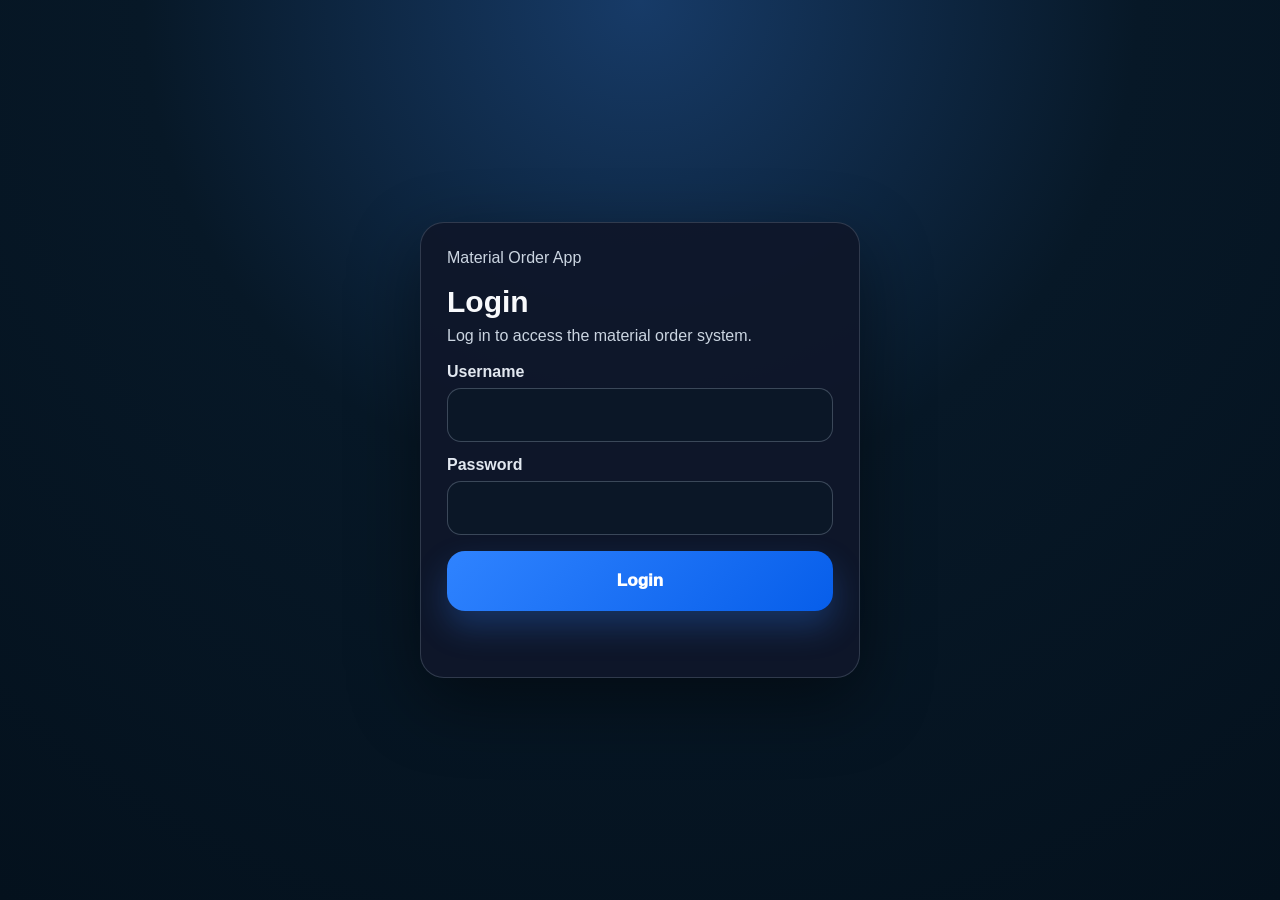
==== index.html @ 7c4a579a "Add files via upload" ====
<!DOCTYPE html>
<html lang="en">
<head>
  <meta charset="UTF-8" />
  <meta name="viewport" content="width=device-width, initial-scale=1.0" />
  <title>Material Orders</title>
  <link rel="stylesheet" href="style.css" />
</head>
<body class="auth-locked">
  <div class="app">
    <section id="jobsScreen" class="screen active">
      <header class="top-bar">
        <div>
          <p class="small-text">Material Ordering</p>
          <h1 id="mainPageTitle">Jobs</h1>
        </div>
        <span></span>
      </header>
      <div class="search-box"><span>⌕</span><input id="jobSearch" type="search" placeholder="Search jobs" /></div>
      <div id="jobList" class="job-list"></div>
    </section>


    <section id="jobActionScreen" class="screen">
      <header class="top-bar center"><button class="back-btn" onclick="showScreen('jobsScreen')" type="button">‹</button><h2>Select Action</h2><span></span></header>
      <div class="review-job-card"><div class="job-image">🏗️</div><div><h3 id="jobActionJobName">Selected Job</h3><span class="status-dot">● Active</span></div></div>
      <div class="action-choice-grid">
        <button id="dailyReportChoiceBtn" class="action-choice-card" type="button"><span>📝</span><strong>Daily Report</strong><small>Manpower, work performed, issues, photos</small></button>
        <button id="materialOrderChoiceBtn" class="action-choice-card" type="button"><span>📦</span><strong>Material Order</strong><small>Request materials and email PDF</small></button>
        <button id="rentalChoiceBtn" class="action-choice-card" type="button"><span>🚜</span><strong>Job Site Rentals</strong><small>Track conex, lull, lifts, and rental quantity</small></button>
        <button id="projectTrackerChoiceBtn" class="action-choice-card" type="button" style="display:none;"><span>📋</span><strong>Project Tracker</strong><small>Submittals, permits, ODPs, releases, notes</small></button>
      </div>
    </section>


    <section id="projectTrackerScreen" class="screen">
      <header class="top-bar center"><button class="back-btn" onclick="showScreen('jobActionScreen')" type="button">‹</button><h2>Project Tracker</h2><span></span></header>
      <div class="daily-auto-grid">
        <div class="daily-auto-box"><span>Job</span><strong id="projectTrackerJob">Selected Job</strong></div>
        <div class="daily-auto-box"><span>Access</span><strong>Operations Manager Only</strong></div>
      </div>
      <div class="daily-form-card">
        <h3>Project Tracker</h3>
        <p class="send-note">Choose what you want to track for this job.</p>
        <div class="project-tracker-grid">
          <button id="trackerPermitsBtn" class="project-tracker-card" type="button"><span>📄</span><strong>Permits</strong><small>Permit pulled, permit notes, status</small></button>
          <button id="trackerSubcontractorsBtn" class="project-tracker-card" type="button"><span>🤝</span><strong>Subcontractors</strong><small>Subs, contracts, scope notes</small></button>
          <button id="trackerSubmittalsBtn" class="project-tracker-card" type="button"><span>📑</span><strong>Submittals</strong><small>Required, sent, approved, rejected</small></button>
          <button id="trackerOdpsBtn" class="project-tracker-card" type="button"><span>🧾</span><strong>ODPs</strong><small>ODP paperwork and status</small></button>
          <button id="trackerEquipmentBtn" class="project-tracker-card" type="button"><span>🏭</span><strong>Equipment Release</strong><small>Louvers, equipment, long lead items</small></button>
          <button id="trackerNotesBtn" class="project-tracker-card" type="button"><span>📝</span><strong>Notes</strong><small>Lead times and project notes</small></button>
        </div>
      </div>
    </section>

    <section id="trackerPermitsScreen" class="screen">
      <header class="top-bar center"><button class="back-btn" onclick="showScreen('projectTrackerScreen')" type="button">‹</button><h2>Permits</h2><span></span></header>
      <div class="daily-auto-grid"><div class="daily-auto-box"><span>Job</span><strong class="tracker-job-name">Selected Job</strong></div></div>
      <div class="daily-form-card">
        <div class="tracker-section-header"><div><h3>Permits</h3><p class="send-note">Track permits for this job. This saves to the ProjectPermits tab in Excel.</p></div><button id="addProjectPermitBtn" class="primary-btn orange" type="button">+ Add Permit</button></div>
        <div id="projectPermitFormCard" class="daily-form-card project-tracker-form-card" style="display:none;">
        <input id="permitIdInput" type="hidden" />
        <h3>Add / Edit Permit</h3>
        <label class="tracker-checkbox-row"><input id="permitPulledInput" type="checkbox" /><span>Permit Pulled</span></label>
        <label class="form-label">Permit Number<input id="permitNumberInput" class="field-input" type="text" placeholder="Permit number" /></label>
        <label class="form-label">Permit Date<input id="permitDateInput" class="field-input" type="date" /></label>
        <label class="form-label">Permit Notes<textarea id="permitNotesInput" class="field-input tracker-textarea" rows="5" placeholder="Notes about permit status, inspections, AHJ, delays, etc."></textarea></label>
        <div class="tracker-form-actions"><button id="saveProjectPermitBtn" class="primary-btn orange" type="button">Save Permit</button><button id="cancelProjectPermitBtn" class="secondary-btn" type="button">Cancel</button></div>
      </div>
      <div id="projectPermitList" class="tracker-list empty">No permits added yet.</div>
        <p id="projectPermitMessage" class="send-note"></p>
      </div>
      
    </section>

    <section id="trackerSubcontractorsScreen" class="screen">
      <header class="top-bar center"><button class="back-btn" onclick="showScreen('projectTrackerScreen')" type="button">‹</button><h2>Subcontractors</h2><span></span></header>
      <div class="daily-auto-grid"><div class="daily-auto-box"><span>Job</span><strong class="tracker-job-name">Selected Job</strong></div></div>
      <div class="daily-form-card">
        <div class="tracker-section-header"><div><h3>Subcontractors</h3><p class="send-note">Track subcontractor contract status for this job. This saves to the ProjectSubcontractors tab in Excel.</p></div><button id="addProjectSubcontractorBtn" class="primary-btn orange" type="button">+ Add Subcontractor</button></div>
        <div id="projectSubcontractorFormCard" class="daily-form-card project-tracker-form-card" style="display:none;">
        <input id="subcontractorIdInput" type="hidden" />
        <h3>Add / Edit Subcontractor</h3>
        <label class="form-label">Subcontractor Name<input id="subcontractorNameInput" class="field-input" type="text" placeholder="Company / subcontractor name" /></label>
        <label class="form-label">Scope<input id="subcontractorScopeInput" class="field-input" type="text" placeholder="Insulation, TAB, Controls, Louvers, Crane, etc." /></label>
        <label class="form-label">Contract Amount<input id="subcontractorAmountInput" class="field-input" type="text" placeholder="$0.00" /></label>
        <label class="tracker-checkbox-row"><input id="contractSentInput" type="checkbox" /><span>Contract Sent</span></label>
        <label class="tracker-checkbox-row"><input id="contractReturnedInput" type="checkbox" /><span>Contract Returned</span></label>
        <label class="tracker-checkbox-row"><input id="contractExecutedInput" type="checkbox" /><span>Executed</span></label>
        <label class="form-label">Notes<textarea id="subcontractorNotesInput" class="field-input tracker-textarea" rows="5" placeholder="Notes about contract status, missing COI, scope gaps, hold ups, etc."></textarea></label>
        <div class="tracker-form-actions"><button id="saveProjectSubcontractorBtn" class="primary-btn orange" type="button">Save Subcontractor</button><button id="cancelProjectSubcontractorBtn" class="secondary-btn" type="button">Cancel</button></div>
      </div>
      <div id="projectSubcontractorList" class="tracker-list empty">No subcontractors added yet.</div>
        <p id="projectSubcontractorMessage" class="send-note"></p>
      </div>
      
    </section>

    <section id="trackerSubmittalsScreen" class="screen">
      <header class="top-bar center"><button class="back-btn" onclick="showScreen('projectTrackerScreen')" type="button">‹</button><h2>Submittals</h2><span></span></header>
      <div class="daily-auto-grid"><div class="daily-auto-box"><span>Job</span><strong class="tracker-job-name">Selected Job</strong></div></div>
      <div class="daily-form-card">
        <div class="tracker-section-header"><div><h3>Submittals</h3><p class="send-note">Track submittal status for this job. This saves to the ProjectSubmittals tab in Excel.</p></div><div style="display:flex;gap:10px;align-items:center;">
<select id="submittalFilter" class="field-input" style="width:220px;">
<option value="all">All</option>
<option value="requested">Requested From Vendor</option>
<option value="received">Received From Vendor</option>
<option value="submitted">Submitted</option>
<option value="approved">Approved</option>
<option value="rejected">Rejected</option>
<option value="resubmitted">Resubmitted</option>
</select>
<button id="addProjectSubmittalBtn" class="primary-btn orange" type="button">+ Add Submittal</button></div>
        <div id="projectSubmittalFormCard" class="daily-form-card project-tracker-form-card" style="display:none;">
        <input id="submittalIdInput" type="hidden" />
        <h3>Add / Edit Submittal</h3>
        <label class="form-label">Submittal Name<input id="submittalNameInput" class="field-input" type="text" placeholder="AHU, VAVs, insulation, louvers, etc." /></label>
        <label class="form-label">Spec Section<input id="submittalSpecSectionInput" class="field-input" type="text" placeholder="23 05 00, 23 07 00, etc." /></label>
        <label class="form-label">Vendor<input id="submittalVendorInput" class="field-input" type="text" placeholder="Trane, Stan Weaver, ALC, insulation sub, etc." /></label>

        <div class="tracker-status-grid">
          <label class="tracker-checkbox-row"><input id="submittalRequestedFromVendorInput" type="checkbox" /><span>Requested From Vendor</span></label>
          <label class="form-label compact">Requested Date<input id="submittalRequestedDateInput" class="field-input" type="date" /></label>

          <label class="tracker-checkbox-row"><input id="submittalReceivedFromVendorInput" type="checkbox" /><span>Received From Vendor</span></label>
          <label class="form-label compact">Received Date<input id="submittalReceivedDateInput" class="field-input" type="date" /></label>

          <label class="tracker-checkbox-row"><input id="submittalSubmittedInput" type="checkbox" /><span>Submitted To Engineer</span></label>
          <label class="form-label compact">Submitted Date<input id="submittalSubmittedDateInput" class="field-input" type="date" /></label>

          <label class="tracker-checkbox-row"><input id="submittalApprovedInput" type="checkbox" /><span>Approved</span></label>
          <label class="form-label compact">Approved Date<input id="submittalApprovedDateInput" class="field-input" type="date" /></label>

          <label class="tracker-checkbox-row"><input id="submittalRejectedInput" type="checkbox" /><span>Rejected</span></label>
          <label class="form-label compact">Rejected Date<input id="submittalRejectedDateInput" class="field-input" type="date" /></label>

          <label class="tracker-checkbox-row"><input id="submittalResubmittedInput" type="checkbox" /><span>Resubmitted</span></label>
          <label class="form-label compact">Resubmitted Date<input id="submittalResubmittedDateInput" class="field-input" type="date" /></label>
        </div>

        <label class="form-label">Notes<textarea id="submittalNotesInput" class="field-input tracker-textarea" rows="5" placeholder="Vendor follow-up, review comments, resubmittal notes, missing info, approvals, etc."></textarea></label>
        <div class="tracker-form-actions"><button id="saveProjectSubmittalBtn" class="primary-btn orange" type="button">Save Submittal</button><button id="cancelProjectSubmittalBtn" class="secondary-btn" type="button">Cancel</button></div>
      </div>
      <div id="projectSubmittalList" class="tracker-list empty">No submittals added yet.</div>
        <p id="projectSubmittalMessage" class="send-note"></p>
      </div>
      
    </section>

    <section id="trackerOdpsScreen" class="screen">
      <header class="top-bar center"><button class="back-btn" onclick="showScreen('projectTrackerScreen')" type="button">‹</button><h2>ODPs</h2><span></span></header>
      <div class="daily-auto-grid"><div class="daily-auto-box"><span>Job</span><strong class="tracker-job-name">Selected Job</strong></div></div>
      <div class="daily-form-card">
        <div class="tracker-section-header"><div><h3>ODPs</h3><p class="send-note">Track ODP requests, vendor returns, approval, and value before tax.</p></div><button id="addProjectOdpBtn" class="primary-btn orange" type="button">+ Add ODP</button></div>
        <div id="projectOdpFormCard" class="daily-form-card project-tracker-form-card" style="display:none;">
        <input id="odpIdInput" type="hidden" />
        <h3>Add / Edit ODP</h3>
        <label class="form-label">ODP Name<input id="odpNameInput" class="field-input" type="text" placeholder="ODP #1, equipment change, added scope, etc." /></label>
        <label class="form-label">Vendor<input id="odpVendorInput" class="field-input" type="text" placeholder="Vendor or subcontractor name" /></label>
        <label class="form-label">ODP Value Before Tax<input id="odpValueBeforeTaxInput" class="field-input" type="number" step="0.01" placeholder="0.00" /></label>

        <div class="tracker-status-grid">
          <label class="tracker-checkbox-row"><input id="odpSentToVendorInput" type="checkbox" /><span>Sent To Vendor</span></label>
          <label class="form-label compact">Sent Date<input id="odpSentDateInput" class="field-input" type="date" /></label>

          <label class="tracker-checkbox-row"><input id="odpReceivedFromVendorInput" type="checkbox" /><span>Received From Vendor</span></label>
          <label class="form-label compact">Received Date<input id="odpReceivedDateInput" class="field-input" type="date" /></label>

          <label class="tracker-checkbox-row"><input id="odpApprovedInput" type="checkbox" /><span>Approved</span></label>
          <label class="form-label compact">Approved Date<input id="odpApprovedDateInput" class="field-input" type="date" /></label>
        </div>

        <label class="form-label">Notes<textarea id="odpNotesInput" class="field-input tracker-textarea" rows="5" placeholder="ODP notes, pricing info, approval comments, etc."></textarea></label>
        <div class="tracker-form-actions"><button id="saveProjectOdpBtn" class="primary-btn orange" type="button">Save ODP</button><button id="cancelProjectOdpBtn" class="secondary-btn" type="button">Cancel</button></div>
      </div>
      <div id="projectOdpList" class="tracker-list empty">No ODPs added yet.</div>
        <p id="projectOdpMessage" class="send-note"></p>
      </div>
      
    </section>

    <section id="trackerEquipmentScreen" class="screen">
      <header class="top-bar center"><button class="back-btn" onclick="showScreen('projectTrackerScreen')" type="button">‹</button><h2>Equipment Release</h2><span></span></header>
      <div class="daily-auto-grid"><div class="daily-auto-box"><span>Job</span><strong class="tracker-job-name">Selected Job</strong></div></div>
      <div class="daily-form-card">
        <div class="tracker-section-header"><div><h3>Equipment Release</h3><p class="send-note">Track louvers, equipment, controls, TAB, insulation, and other released items.</p></div><div style="display:flex;gap:10px;align-items:center;">
<select id="equipmentFilter" class="field-input" style="width:180px;">
<option value="all">All</option>
<option value="released">Released</option>
<option value="notreleased">Not Released</option>
</select>
<button id="addProjectEquipmentBtn" class="primary-btn orange" type="button">+ Add Release Item</button></div>
        <div id="projectEquipmentFormCard" class="daily-form-card project-tracker-form-card" style="display:none;">
        <input id="equipmentIdInput" type="hidden" />
        <h3>Add / Edit Release Item</h3>
        <label class="form-label">Item / Equipment Name<input id="equipmentNameInput" class="field-input" type="text" placeholder="Louvers, AHU, RTU, VAVs, controls, TAB, insulation, etc." /></label>
        <label class="form-label">Vendor<input id="equipmentVendorInput" class="field-input" type="text" placeholder="Vendor or subcontractor name" /></label>

        <div class="tracker-status-grid">
          <label class="tracker-checkbox-row"><input id="equipmentReleasedInput" type="checkbox" /><span>Released</span></label>
          <label class="form-label compact">Released Date<input id="equipmentReleasedDateInput" class="field-input" type="date" /></label>

          <label class="form-label compact">Lead Time<input id="equipmentLeadTimeInput" class="field-input" type="text" placeholder="8 weeks, 10-12 weeks, etc." /></label>
          <label class="form-label compact">Expected Delivery Date<input id="equipmentExpectedDeliveryDateInput" class="field-input" type="date" /></label>
        </div>

        <label class="form-label">Notes<textarea id="equipmentNotesInput" class="field-input tracker-textarea" rows="5" placeholder="Release notes, shipping notes, vendor updates, long lead concerns, etc."></textarea></label>
        <div class="tracker-form-actions"><button id="saveProjectEquipmentBtn" class="primary-btn orange" type="button">Save Release Item</button><button id="cancelProjectEquipmentBtn" class="secondary-btn" type="button">Cancel</button></div>
      </div>
      <div id="projectEquipmentList" class="tracker-list empty">No release items added yet.</div>
        <p id="projectEquipmentMessage" class="send-note"></p>
      </div>
      
    </section>

    <section id="trackerNotesScreen" class="screen">
      <header class="top-bar center"><button class="back-btn" onclick="showScreen('projectTrackerScreen')" type="button">‹</button><h2>Notes</h2><span></span></header>
      <div class="daily-auto-grid"><div class="daily-auto-box"><span>Job</span><strong class="tracker-job-name">Selected Job</strong></div></div>
      <div class="daily-form-card">
        <div class="tracker-section-header"><div><h3>Project Notes</h3><p class="send-note">Track lead times, general notes, problems, reminders, and PM updates.</p></div><button id="addProjectNoteBtn" class="primary-btn orange" type="button">+ Add Note</button></div>
        <div id="projectNoteFormCard" class="daily-form-card project-tracker-form-card" style="display:none;">
        <input id="noteIdInput" type="hidden" />
        <h3>Add / Edit Note</h3>
        <label class="form-label">Note Type
          <select id="noteTypeInput" class="field-input">
            <option value="General">General</option>
            <option value="Lead Time">Lead Time</option>
            <option value="Reminder">Reminder</option>
            <option value="Problem / Issue">Problem / Issue</option>
            <option value="Owner / GC">Owner / GC</option>
            <option value="Vendor">Vendor</option>
            <option value="Closeout">Closeout</option>
          </select>
        </label>
        <label class="form-label">Title<input id="noteTitleInput" class="field-input" type="text" placeholder="Short note title" /></label>
        <label class="form-label">Follow Up Date<input id="noteFollowUpDateInput" class="field-input" type="date" /></label>
        <label class="form-label">Note<textarea id="noteTextInput" class="field-input tracker-textarea" rows="6" placeholder="Type project note, lead time, reminder, issue, or update here..."></textarea></label>
        <div class="tracker-form-actions"><button id="saveProjectNoteBtn" class="primary-btn orange" type="button">Save Note</button><button id="cancelProjectNoteBtn" class="secondary-btn" type="button">Cancel</button></div>
      </div>
      <div id="projectNoteList" class="tracker-list empty">No notes added yet.</div>
        <p id="projectNoteMessage" class="send-note"></p>
      </div>
      
    </section>

    <section id="rentalScreen" class="screen">
      <header class="top-bar center"><button class="back-btn" onclick="showScreen('jobActionScreen')" type="button">‹</button><h2>Job Site Rental</h2><span></span></header>
      <div class="daily-auto-grid">
        <div class="daily-auto-box"><span>Job</span><strong id="rentalJob">Selected Job</strong></div>
        <div class="daily-auto-box"><span>Requested By</span><strong id="rentalRequestedBy">Logged-in user</strong></div>
      </div>

      <div class="daily-form-card">
        <label class="daily-label">Rental Item
          <div id="rentalItemGrid" class="material-list rental-item-grid"></div>
          <input id="rentalItemInput" class="daily-input" type="text" placeholder="Custom rental item" style="display:none;" />
        </label>
<div class="cart-preview-card rental-preview-card">
          <div class="cart-preview-head">
            <div>
              <p class="small-text">Rentals</p>
              <h3>Selected Rentals</h3>
            </div>
            <span id="rentalCount">0 rentals</span>
          </div>
          <div id="rentalPreview" class="cart-preview-empty">Nothing added yet.</div>
        </div>

        <label class="daily-label">Vendor
          <input id="rentalVendorInput" class="daily-input" type="text" placeholder="Example: Sunbelt, United Rentals, Herc" />
        </label>

        <label class="daily-label">Notes
          <textarea id="rentalNotesInput" class="daily-textarea" placeholder="Example: 10k lull needed for rooftop units"></textarea>
        </label>

        <button id="submitRentalBtn" class="submit-btn orange-submit-btn" type="button">Submit Rentals</button>
      </div>
    </section>


    <section id="manpowerScreen" class="screen">
      <header class="top-bar center"><button class="back-btn" onclick="showScreen('jobActionScreen')" type="button">‹</button><h2>Manpower Board</h2><span></span></header>

      <div class="manpower-summary-grid">
        <div class="manpower-summary-card manpower-view-card">
          <span>View</span>
          <strong id="manpowerSelectedJob">All Jobs</strong>
        </div>
        <div class="manpower-summary-card manpower-count-card">
          <div><span>Total Employees</span><strong>Total Employees</strong></div>
          <b id="manpowerTotalEmployees" class="manpower-summary-badge">0</b>
        </div>
        <div class="manpower-summary-card manpower-count-card">
          <div><span>Unassigned</span><strong>Unassigned</strong></div>
          <b id="manpowerUnassignedCount" class="manpower-summary-badge">0</b>
        </div>
        <div class="manpower-summary-card manpower-count-card">
          <div><span>Active Jobs</span><strong>Active Jobs</strong></div>
          <b id="manpowerActiveJobCount" class="manpower-summary-badge">0</b>
        </div>
      </div>

      <div id="manpowerAdminTools" class="daily-form-card" style="display:none;">
        <h3>Add Employee</h3>
        <label class="daily-label">Employee Name
          <input id="manpowerEmployeeName" class="daily-input" type="text" placeholder="Example: Mike" />
        </label>
        <label class="daily-label">Position / Trade
          <input id="manpowerEmployeePosition" class="daily-input" type="text" placeholder="Example: Foreman, Mechanic, Helper" />
        </label>
        <button id="addManpowerEmployeeBtn" class="submit-btn" type="button">Add Employee</button>
        <p class="send-note">Only Admin or Manpower Manager roles can add or move employees.</p>
      </div>

      <div class="manpower-board-toolbar">
        <button id="refreshManpowerBtn" class="submit-btn" type="button">Refresh Manpower</button>
      </div>

      <div id="manpowerBoard" class="manpower-board"></div>
    </section>

    <section id="dailyReportScreen" class="screen">
      <header class="top-bar center"><button class="back-btn" onclick="showScreen('jobActionScreen')" type="button">‹</button><h2>Daily Report</h2><span></span></header>
      <div class="daily-auto-grid">
        <div class="daily-auto-box"><span>Job</span><strong id="dailyReportJob">Selected Job</strong></div>
        <div class="daily-auto-box"><span>Date / Time</span><strong id="dailyReportDateTime">Auto</strong></div>
        <div class="daily-auto-box"><span>Submitted By</span><strong id="dailyReportSubmittedBy">Login User</strong></div>
      </div>
      <label class="notes-box">Manpower Count<input id="dailyManpower" class="daily-input" type="text" placeholder="Example: 4 men / 8 hours" /></label>
      <label class="notes-box">Work Performed Today<textarea id="dailyWorkPerformed" rows="5" placeholder="Type what was completed today..."></textarea></label>

      <div class="notes-box daily-question-box">
        <div class="daily-question-head">Delays / Issues?</div>
        <div class="daily-toggle-row" data-daily-toggle="delays">
          <button id="dailyDelaysNo" class="daily-toggle-btn active" type="button" data-value="No">No</button>
          <button id="dailyDelaysYes" class="daily-toggle-btn" type="button" data-value="Yes">Yes</button>
        </div>
        <div id="dailyDelaysWrap" class="daily-conditional-box">
          <textarea id="dailyDelays" rows="4" placeholder="Explain the delay or issue..."></textarea>
        </div>
      </div>

      <div class="notes-box daily-question-box">
        <div class="daily-question-head">Safety Issues?</div>
        <div class="daily-toggle-row" data-daily-toggle="safety">
          <button id="dailySafetyNo" class="daily-toggle-btn active" type="button" data-value="No">No</button>
          <button id="dailySafetyYes" class="daily-toggle-btn" type="button" data-value="Yes">Yes</button>
        </div>
        <div id="dailySafetyWrap" class="daily-conditional-box">
          <textarea id="dailySafety" rows="4" placeholder="Explain the safety issue..."></textarea>
        </div>
      </div>

      <label class="notes-box">Photos for PDF — Max 6<input id="dailyReportPhotos" class="daily-input" type="file" accept="image/*" multiple /><small class="photo-help">On phone, this should let you choose Camera or Photo Library/Gallery.</small></label>
      <div id="dailyPhotoList" class="photo-note">No photos selected.</div>
      <button id="submitDailyReportBtn" class="primary-btn send" type="button">Submit Daily Report <span>✈</span></button>
      <p class="send-note">This creates an emailed Daily Report PDF. Photos are included in the PDF only.</p>
    </section>

    <section id="orderScreen" class="screen">
      <header class="top-bar center"><button class="back-btn" onclick="showScreen('jobsScreen')" type="button">‹</button><h2>New Order</h2><span></span></header>
      <div class="step"><div class="step-number">1</div><div class="step-body"><p>Select Job</p><select id="selectedJob"></select></div></div>
      <div class="step"><div class="step-number">2</div><div class="step-body"><p>Select Material</p><div id="categoryTabs" class="chips"></div><div class="search-box material-search-box"><span>⌕</span><input id="materialSearch" type="search" placeholder="Search material" /></div></div></div>
      <div id="materialList" class="material-list"></div>
      <button id="floatingCartToggleBtn" class="floating-cart-toggle hidden" type="button">Go To Cart ↓</button>
      <div id="materialCartCard" class="cart-preview-card">
        <div class="cart-preview-head"><span>Cart</span><strong id="cartCount">0 items</strong></div>
        <div id="cartPreview" class="cart-preview-empty">Nothing added yet.</div>
      </div>
      <div id="requestedByAuto" class="auto-requester">Requested by your login</div>
      <label class="notes-box">Additional Notes<textarea id="notes" rows="5" placeholder="If material is not listed in the app, type it here. Include size, quantity, delivery location, needed date, or any special instructions."></textarea></label>
      <button id="reviewOrderBtn" class="primary-btn" type="button">Review Order <span>→</span></button>
    </section>

    <section id="reviewScreen" class="screen">
      <header class="top-bar center"><button class="back-btn" onclick="showScreen('orderScreen')" type="button">‹</button><h2>Review Order</h2><span></span></header>
      <div class="review-job-card"><div class="job-image">🏗️</div><div><h3 id="reviewJobName">Job Name</h3><span class="status-dot">● Active</span></div></div>
      <div class="priority-review-card"><label class="review-priority-label">Add Priority<select id="reviewPrioritySelect" class="review-priority-select"><option value="Normal">Normal</option><option value="Rush">Rush</option><option value="Emergency">Emergency</option></select></label></div>
      <div class="review-card"><h3 id="reviewCategory">Items Requested</h3><div id="reviewItems"></div></div>
      <div class="review-card"><h3>Additional Notes</h3><p id="reviewNotes">None</p></div>
      <div class="total-card"><span>Total Items</span><strong id="reviewTotal">0</strong></div>
      <button id="submitEmailBtn" class="primary-btn send" type="button">Submit Order <span>✈</span></button>
      <p class="send-note">This sends a branded PDF material form to the job contact.</p>
    </section>

    <nav class="bottom-nav">
      <button onclick="showScreen('jobsScreen')" class="nav-btn active" data-screen="jobsScreen" type="button"><span>▣</span>Jobs</button>
      <a href="order-board.html" class="nav-btn"><span>▤</span>Orders</a>
      <a href="rental-board.html" class="nav-btn"><span>🚜</span>Rentals</a>
      <button id="bottomManpowerBtn" onclick="openManpowerFromBottom()" class="nav-btn" type="button"><span>👷</span>Manpower</button>
      <a href="operations.html" class="nav-btn"><span>🛠️</span>Operations</a>
      <a href="admin.html" class="nav-btn"><span>⚙</span>Admin</a>
    </nav>
  </div>
  <script src="app.js"></script>
</body>
</html>
---- style.css ----
:root{--bg:#030812;--bg2:#07111f;--card:rgba(255,255,255,.065);--card2:rgba(255,255,255,.095);--line:rgba(255,255,255,.13);--text:#f8fbff;--muted:#a9b2c4;--blue:#2f83ff;--blue2:#075eea;--green:#35e778;--orange:#ff9f24;--red:#ef4444}*{box-sizing:border-box}html{background:var(--bg)}body{margin:0;font-family:-apple-system,BlinkMacSystemFont,"Segoe UI",Arial,sans-serif;background:radial-gradient(circle at 85% 0%,rgba(54,130,255,.16),transparent 28%),radial-gradient(circle at 8% 14%,rgba(12,102,255,.18),transparent 30%),linear-gradient(145deg,#050b14,#07101c 48%,#02060d);color:var(--text)}button,a,input,select,textarea{font-family:inherit}button,a{-webkit-tap-highlight-color:transparent}.app{max-width:980px;min-height:100vh;margin:0 auto;padding:28px 40px 116px;position:relative}.screen{display:none;animation:fade .18s ease}.screen.active{display:block}@keyframes fade{from{opacity:.55;transform:translateY(8px)}to{opacity:1;transform:translateY(0)}}
.dashboard-header{display:flex;align-items:center;justify-content:space-between;margin-bottom:36px}.brand-row{display:flex;align-items:center;gap:16px;font-size:29px}.brand-mark{width:40px;height:40px;border:3px solid var(--blue);border-radius:12px;display:grid;place-items:center;color:#fff;background:rgba(30,132,255,.12);box-shadow:0 0 24px rgba(47,131,255,.24)}.header-icons{display:flex;gap:20px}.icon-btn{position:relative;width:46px;height:46px;border:0;background:transparent;color:#eaf1ff;font-size:31px;text-decoration:none;display:grid;place-items:center}.badge{position:absolute;right:0;top:0;background:#ff4545;color:#fff;width:27px;height:27px;border-radius:50%;font-size:16px;font-weight:900;display:grid;place-items:center}.welcome-block{margin-bottom:26px}.welcome-block p{margin:0;color:#c1cadb;font-size:28px}.welcome-block h1{font-size:54px;line-height:1;margin:10px 0 12px;letter-spacing:-1.5px}.welcome-block span{color:#d1d8e6;font-size:26px}.action-grid{display:grid;grid-template-columns:1fr 1fr;gap:24px;margin-bottom:30px}.big-action{position:relative;min-height:226px;border-radius:28px;border:1px solid var(--line);background:linear-gradient(145deg,rgba(255,255,255,.08),rgba(255,255,255,.03));color:#fff;text-align:left;padding:24px 30px;box-shadow:inset 0 1px 0 rgba(255,255,255,.06),0 18px 45px rgba(0,0,0,.25);overflow:hidden}.primary-action{background:radial-gradient(circle at 24% 0%,rgba(88,151,255,.75),transparent 36%),linear-gradient(135deg,#1b63df,#073282);border-color:#2678ff}.action-icon{width:80px;height:80px;border-radius:22px;background:#2f83ff;display:grid;place-items:center;font-size:38px;margin-bottom:28px}.action-icon.gray{background:rgba(255,255,255,.08);color:#aab5c8}.big-action strong{display:block;font-size:28px;margin-bottom:14px}.big-action em{font-style:normal;color:#c6cedc;font-size:20px;line-height:1.35}.big-action b,.email-card>b{position:absolute;right:28px;top:50%;transform:translateY(-50%);width:58px;height:58px;border-radius:50%;background:rgba(255,255,255,.10);display:grid;place-items:center;font-size:48px;font-weight:300;color:#fff}.section-title{display:flex;align-items:center;justify-content:space-between;margin:12px 0 14px}.section-title h2,.quick-title{font-size:30px;margin:0}.section-title button{border:0;background:transparent;color:var(--blue);font-size:22px;font-weight:800}.compact-search{display:none}.compact-search.show{display:flex}.search-box{height:54px;display:flex;align-items:center;gap:10px;width:100%;box-sizing:border-box;background:var(--card);border:1px solid var(--line);border-radius:16px;padding:0 14px;margin-bottom:18px;color:#fff}.search-box input{flex:1;min-width:0;border:0;outline:0;background:transparent;color:#fff;font-size:15px}.job-list{display:grid;gap:10px}.job-card,.review-job-card,.review-card,.total-card,.material-row,.notes-box,.step select,.step input,.cart-preview-card,.priority-review-card{background:linear-gradient(145deg,rgba(255,255,255,.095),rgba(255,255,255,.035));border:1px solid var(--line);box-shadow:0 18px 42px rgba(0,0,0,.26);backdrop-filter:blur(16px)}.job-card{display:grid;grid-template-columns:92px 1fr auto 24px;gap:20px;align-items:center;border-radius:26px;padding:20px 24px;color:#fff;text-align:left;width:100%;cursor:pointer;min-height:123px}.job-thumb,.job-image{background:linear-gradient(135deg,rgba(47,131,255,.9),rgba(9,55,129,.8));border-radius:22px;height:74px;width:74px;display:grid;place-items:center;font-size:34px}.job-card h3{margin:0 0 8px;font-size:24px}.job-meta{display:block;color:#b7c0d1;font-size:18px}.job-status{border-radius:999px;padding:12px 18px;font-size:18px;font-weight:900;background:rgba(53,231,120,.12);color:#4dff8d}.job-card:nth-child(2) .job-thumb{background:linear-gradient(135deg,rgba(255,159,36,.85),rgba(94,52,7,.75))}.job-card:nth-child(2) .job-status{background:rgba(255,159,36,.12);color:#ffad31}.job-card:nth-child(3) .job-thumb{background:linear-gradient(135deg,rgba(151,78,255,.85),rgba(48,21,92,.75))}.job-card:nth-child(3) .job-status{background:rgba(151,78,255,.12);color:#c5d8ff}.chev{color:var(--muted);font-size:42px}.quick-title{margin:28px 0 14px}.quick-grid{display:grid;grid-template-columns:repeat(5,1fr);gap:20px;margin-bottom:24px}.quick-card{min-height:156px;border-radius:24px;border:1px solid var(--line);background:linear-gradient(145deg,rgba(255,255,255,.08),rgba(255,255,255,.035));color:#fff;display:grid;place-items:center;text-align:center;padding:16px;font-size:20px}.quick-card.active{border-color:var(--blue);box-shadow:0 0 0 1px rgba(47,131,255,.6) inset}.quick-card span{display:block;font-size:38px;margin-bottom:12px;color:var(--blue)}.email-card{position:relative;width:100%;min-height:150px;border-radius:28px;border:1px solid var(--line);background:linear-gradient(145deg,rgba(255,255,255,.09),rgba(255,255,255,.035));color:#fff;text-align:left;padding:28px 100px 28px 150px}.mail-icon{position:absolute;left:30px;top:50%;transform:translateY(-50%);width:92px;height:92px;border-radius:50%;background:linear-gradient(135deg,#105bd2,#063383);display:grid;place-items:center;font-size:42px}.email-card small,.email-card em{display:block;color:#b5bece;font-style:normal;font-size:20px}.email-card strong{display:block;font-size:28px;margin:12px 0}.top-bar{display:flex;align-items:center;justify-content:space-between;margin:10px 0 22px}.top-bar.center{display:grid;grid-template-columns:44px 1fr 44px;text-align:center}h2{margin:0;font-size:24px}.back-btn{border:0;background:transparent;color:#fff;font-size:42px;line-height:.8}.step{display:grid;grid-template-columns:34px 1fr;gap:10px;margin-bottom:20px}.step-number{width:28px;height:28px;border-radius:50%;background:var(--card2);display:grid;place-items:center;font-weight:900}.step-body p{margin:4px 0 10px;color:var(--muted)}select,input,textarea{width:100%;border:1px solid var(--line);color:#fff;outline:0;font-size:16px}select{height:58px;border-radius:16px;padding:0 14px;background:rgba(255,255,255,.07)}select option{color:#000}input{height:54px;border-radius:16px;padding:0 14px;background:rgba(255,255,255,.07)}textarea{margin-top:10px;border-radius:16px;padding:14px;background:rgba(255,255,255,.05);resize:vertical}.chips{display:flex;flex-wrap:nowrap;gap:10px;overflow-x:auto;padding:2px 2px 10px;margin:0;-webkit-overflow-scrolling:touch}.chips::-webkit-scrollbar{display:none}.chip{flex:0 0 auto;border:1px solid var(--line);background:rgba(255,255,255,.055);color:#fff;border-radius:16px;padding:14px 16px;white-space:nowrap;font-weight:900}.chip.active{border-color:var(--blue);background:linear-gradient(135deg,#237bff,#074fca)}.material-list{display:grid;gap:11px;margin-bottom:22px}.material-row{min-height:118px;border-radius:22px;padding:14px;display:grid;grid-template-columns:54px 1fr 96px;gap:13px;align-items:center}.material-icon{width:50px;height:50px;border-radius:16px;background:rgba(47,131,255,.14);display:grid;place-items:center;font-size:24px}.material-name{font-weight:950;font-size:17px;color:#fff}.select-row{display:grid;grid-template-columns:1fr 1fr;gap:8px;margin-top:9px}.select-label{display:grid;gap:4px;color:var(--muted);font-size:10px;font-weight:950;text-transform:uppercase;letter-spacing:.07em}.variant-select,.unit-select{height:40px;border-radius:12px;padding:0 8px;font-size:13px;font-weight:900;background:rgba(255,255,255,.10);border:1px solid rgba(255,255,255,.18);color:white}.unit-select{background:linear-gradient(135deg,rgba(47,131,255,.38),rgba(7,94,234,.22));border-color:rgba(47,131,255,.58)}.qty-control{display:grid;grid-template-columns:28px 34px 28px;align-items:center;gap:4px;text-align:center}.qty-control button{width:28px;height:28px;border-radius:50%;border:0;background:rgba(255,255,255,.08);color:#fff;font-size:18px}.qty-control button.plus{color:var(--blue)}.qty-control span{font-size:16px;font-weight:900}.add-cart-btn{margin-top:10px;border:0;border-radius:12px;background:linear-gradient(135deg,#ff9f24,#f97316);color:#fff;padding:10px 12px;font-weight:950;box-shadow:0 10px 22px rgba(249,115,22,.32);text-transform:uppercase;letter-spacing:.02em}.add-cart-btn:hover,.add-cart-btn:focus{filter:brightness(1.08);transform:translateY(-1px)}.notes-box{display:block;border-radius:18px;padding:14px;color:var(--muted);font-weight:700;margin-bottom:18px}.primary-btn{width:100%;height:60px;border:0;border-radius:18px;background:linear-gradient(135deg,#2f83ff,#075eea);color:#fff;font-size:17px;font-weight:950;box-shadow:0 16px 32px rgba(47,131,255,.27);display:flex;justify-content:center;gap:16px;align-items:center}.cart-preview-card{border-radius:20px;padding:16px;margin-bottom:18px}.cart-preview-head,.cart-line{display:flex;justify-content:space-between;gap:12px;align-items:center}.cart-preview-empty{color:var(--muted);padding-top:10px}.cart-line{padding:12px 0;border-top:1px solid rgba(255,255,255,.08)}.cart-line span{display:block;color:var(--muted);font-size:13px}.cart-line-right{display:flex;gap:8px;align-items:center}.cart-line-right button{border:0;border-radius:50%;background:rgba(239,68,68,.18);color:#fff;width:26px;height:26px}.review-job-card{border-radius:22px;padding:16px;display:grid;grid-template-columns:92px 1fr;gap:15px;align-items:center;margin-bottom:18px}.review-job-card h3{margin:0 0 8px;font-size:22px}.status-dot{color:#22c55e;background:rgba(34,197,94,.10);border:1px solid rgba(34,197,94,.18);border-radius:999px;padding:5px 9px;font-size:12px}.review-card,.total-card,.priority-review-card{border-radius:18px;padding:16px;margin-bottom:14px}.review-card h3{margin:0 0 14px;color:#93c5fd}.review-line{display:flex;justify-content:space-between;padding:12px 0;border-top:1px solid rgba(255,255,255,.08)}.total-card{display:flex;justify-content:space-between;align-items:center;font-size:17px}.total-card strong{font-size:24px}.send-note{text-align:center;color:var(--muted);font-size:13px}.review-priority-label{display:grid;gap:9px;color:var(--muted);font-size:12px;font-weight:950;text-transform:uppercase;letter-spacing:.08em}.review-priority-select{font-weight:950}.priority-normal{background:linear-gradient(135deg,#16a34a,#22c55e)!important}.priority-rush{background:linear-gradient(135deg,#f97316,#fb923c)!important}.priority-emergency{background:linear-gradient(135deg,#dc2626,#ef4444)!important}.bottom-nav{position:fixed;left:50%;bottom:0;transform:translateX(-50%);width:min(980px,100%);height:90px;background:rgba(15,24,37,.88);border:1px solid rgba(255,255,255,.10);border-radius:28px 28px 0 0;display:grid;grid-template-columns:repeat(4,1fr);padding:10px 22px 8px;backdrop-filter:blur(22px);box-shadow:0 -10px 45px rgba(0,0,0,.35)}.nav-btn{border:0;background:transparent;color:var(--muted);border-radius:20px;font-size:16px;text-decoration:none;display:grid;place-items:center;font-weight:700}.nav-btn span{display:block;font-size:28px;line-height:1}.nav-btn.active{color:var(--blue)}@media(max-width:720px){.app{padding:26px 24px 116px}.brand-row strong{display:none}.action-grid{grid-template-columns:1fr 1fr;gap:14px}.big-action{min-height:166px;border-radius:22px;padding:16px}.action-icon{width:56px;height:56px;border-radius:16px;font-size:26px;margin-bottom:22px}.big-action strong{font-size:21px}.big-action em{font-size:17px}.big-action b{width:42px;height:42px;font-size:36px;right:16px}.job-card{grid-template-columns:72px 1fr auto 18px;min-height:98px;padding:14px 16px;gap:12px}.job-thumb{width:56px;height:56px;border-radius:16px;font-size:25px}.job-card h3{font-size:19px}.job-meta,.job-status{font-size:14px}.quick-grid{grid-template-columns:repeat(5,132px);overflow-x:auto;padding-bottom:6px}.quick-grid::-webkit-scrollbar{display:none}.quick-card{min-height:120px;font-size:16px}.email-card{padding:24px 70px 24px 106px}.mail-icon{left:20px;width:68px;height:68px}.email-card strong{font-size:20px}.email-card small,.email-card em{font-size:15px}}@media(max-width:430px){.app{padding-left:18px;padding-right:18px}.welcome-block p{font-size:24px}.welcome-block h1{font-size:42px}.welcome-block span{font-size:21px}.action-grid{grid-template-columns:1fr}.material-row{grid-template-columns:42px 1fr 90px;min-height:155px}.select-row{grid-template-columns:1fr}.bottom-nav{height:84px;padding-left:6px;padding-right:6px}.nav-btn{font-size:13px}.nav-btn span{font-size:24px}}

/* Order Board */
.big-action { text-decoration: none; color: inherit; }
.order-board-screen { padding-bottom: 110px; }
.board-welcome h1 { margin-bottom: 8px; }
.board-toolbar {
  display: flex;
  gap: 10px;
  overflow-x: auto;
  padding: 4px 0 18px;
}
.filter-pill {
  border: 1px solid rgba(255,255,255,.14);
  background: rgba(255,255,255,.06);
  color: rgba(255,255,255,.82);
  border-radius: 999px;
  padding: 10px 15px;
  font-weight: 800;
  cursor: pointer;
  white-space: nowrap;
}
.filter-pill.active {
  background: linear-gradient(135deg, #37e4ff, #6a5cff);
  color: #061422;
  border-color: transparent;
}
.board-list {
  display: grid;
  gap: 14px;
}
.board-card,
.empty-board-card {
  background: rgba(255,255,255,.08);
  border: 1px solid rgba(255,255,255,.12);
  border-radius: 24px;
  padding: 18px;
  box-shadow: 0 16px 38px rgba(0,0,0,.18);
}
.empty-board-card {
  display: grid;
  gap: 6px;
  color: rgba(255,255,255,.72);
}
.empty-board-card strong { color: #fff; }
.board-card-head {
  display: flex;
  justify-content: space-between;
  gap: 12px;
  align-items: flex-start;
  margin-bottom: 14px;
}
.board-card h2 {
  margin: 0 0 5px;
  font-size: 20px;
}
.board-card-head span,
.board-note {
  color: rgba(255,255,255,.65);
  font-size: 13px;
}
.status-badge {
  border-radius: 999px;
  padding: 7px 10px;
  font-size: 12px;
  background: rgba(255,255,255,.12);
  white-space: nowrap;
}
.status-badge.pending { color: #ffd166; background: rgba(255,209,102,.14); }
.status-badge.ordered { color: #37e4ff; background: rgba(55,228,255,.14); }
.status-badge.delivered { color: #8cffc1; background: rgba(140,255,193,.14); }
.board-items {
  display: grid;
  gap: 8px;
  margin: 8px 0 12px;
}
.board-items div {
  display: flex;
  justify-content: space-between;
  gap: 12px;
  padding: 10px 12px;
  background: rgba(0,0,0,.16);
  border-radius: 14px;
}
.board-notes {
  color: rgba(255,255,255,.78);
  font-size: 14px;
  line-height: 1.35;
}
.board-actions {
  display: flex;
  gap: 8px;
  flex-wrap: wrap;
  margin-top: 14px;
}
.board-actions button {
  border: 0;
  border-radius: 12px;
  padding: 10px 12px;
  font-weight: 900;
  cursor: pointer;
  background: rgba(255,255,255,.12);
  color: #fff;
}
.board-actions button:nth-child(2) {
  background: linear-gradient(135deg, #37e4ff, #6a5cff);
  color: #061422;
}
.board-note { text-align: center; margin: 18px 0 0; }
@media (min-width: 760px) {
  .board-list { grid-template-columns: repeat(2, minmax(0, 1fr)); }
}
.board-actions .delete-order-btn {
  background: rgba(239, 68, 68, .18);
  color: #ffb4b4;
  border: 1px solid rgba(239, 68, 68, .32);
}


/* Restore original job display: all active jobs show Active on home page */
.job-card .job-status,
.job-card:nth-child(2) .job-status,
.job-card:nth-child(3) .job-status {
  background: rgba(53,231,120,.12) !important;
  color: #4dff8d !important;
}


.custom-material-label {
  grid-column: 1 / -1;
}

.custom-material-input {
  width: 100%;
  min-height: 78px;
  resize: vertical;
  border: 1px solid rgba(148, 163, 184, 0.25);
  border-radius: 14px;
  background: rgba(15, 23, 42, 0.72);
  color: #f8fafc;
  padding: 12px 14px;
  font: inherit;
  outline: none;
}

.custom-material-input:focus {
  border-color: rgba(249, 115, 22, 0.85);
  box-shadow: 0 0 0 3px rgba(249, 115, 22, 0.18);
}

.custom-material-input::placeholder {
  color: rgba(203, 213, 225, 0.6);
}


/* Step 2: make the category buttons under Select Material swipe left/right */
#categoryTabs.chips,
.chips {
  display: flex !important;
  flex-wrap: nowrap !important;
  gap: 10px !important;
  overflow-x: auto !important;
  overflow-y: hidden !important;
  padding: 4px 2px 12px !important;
  margin-bottom: 12px !important;
  -webkit-overflow-scrolling: touch !important;
  overscroll-behavior-x: contain !important;
  scroll-snap-type: x proximity;
}

#categoryTabs .chip,
.chips .chip {
  flex: 0 0 auto !important;
  white-space: nowrap !important;
  scroll-snap-align: start;
}

#categoryTabs.chips::-webkit-scrollbar,
.chips::-webkit-scrollbar {
  height: 8px !important;
  display: block !important;
}

#categoryTabs.chips::-webkit-scrollbar-track,
.chips::-webkit-scrollbar-track {
  background: rgba(255, 255, 255, 0.06) !important;
  border-radius: 999px !important;
}

#categoryTabs.chips::-webkit-scrollbar-thumb,
.chips::-webkit-scrollbar-thumb {
  background: rgba(47, 131, 255, 0.85) !important;
  border-radius: 999px !important;
}

/* Material cards: restored to the regular vertical list layout */
#materialList.material-list,
.material-list {
  display: grid !important;
  grid-template-columns: 1fr !important;
  gap: 11px !important;
  overflow: visible !important;
  max-height: none !important;
  padding: 0 !important;
  margin-bottom: 22px !important;
  border: 0 !important;
  background: transparent !important;
}

#materialList .material-row,
.material-list .material-row {
  width: 100% !important;
  max-width: none !important;
  min-height: 118px !important;
}

@media (max-width: 430px) {
  #materialList .material-row,
  .material-list .material-row {
    grid-template-columns: 42px 1fr 90px !important;
    min-height: 155px !important;
  }
}

/* FIX: Select Material category row must swipe left/right on phones/tablets */
.step-body {
  min-width: 0 !important;
  max-width: 100% !important;
  overflow: hidden !important;
}

#categoryTabs.chips {
  width: 100% !important;
  max-width: 100% !important;
  display: flex !important;
  flex-direction: row !important;
  flex-wrap: nowrap !important;
  justify-content: flex-start !important;
  align-items: center !important;
  gap: 12px !important;
  overflow-x: auto !important;
  overflow-y: hidden !important;
  white-space: nowrap !important;
  padding: 4px 0 14px 0 !important;
  margin: 0 !important;
  -webkit-overflow-scrolling: touch !important;
  overscroll-behavior-x: contain !important;
  touch-action: pan-x !important;
  scrollbar-width: thin !important;
}

#categoryTabs.chips .chip {
  flex: 0 0 auto !important;
  width: auto !important;
  min-width: max-content !important;
  white-space: nowrap !important;
}

@media (max-width: 720px) {
  #categoryTabs.chips {
    margin-right: -24px !important;
    padding-right: 24px !important;
  }
}

@media (max-width: 430px) {
  #categoryTabs.chips {
    margin-right: -18px !important;
    padding-right: 18px !important;
  }
}

/* ===== Mobile / Tablet First Cleanup ===== */
html, body {
  width: 100%;
  min-height: 100%;
  overflow-x: hidden;
}

body {
  -webkit-text-size-adjust: 100%;
  text-size-adjust: 100%;
}

.app {
  width: 100%;
  max-width: 760px;
  padding-left: clamp(14px, 4vw, 28px);
  padding-right: clamp(14px, 4vw, 28px);
  padding-bottom: calc(112px + env(safe-area-inset-bottom));
}

button, .nav-btn, .job-card, .chip, .filter-pill, input, select, textarea {
  touch-action: manipulation;
}

button, .chip, .filter-pill, .nav-btn, .job-card, .add-cart-btn, .primary-btn {
  min-height: 44px;
}

input, select, textarea {
  font-size: 16px !important; /* prevents iPhone zoom */
}

.top-bar {
  gap: 12px;
}

.top-bar h1,
.top-bar h2,
#mainPageTitle {
  line-height: 1.08;
}

.search-box {
  width: 100%;
  max-width: 100%;
  margin-left: 0;
  margin-right: 0;
}

.search-box input {
  height: 100%;
}

/* Job cards stay easy to tap on phones */
.job-card {
  width: 100%;
  min-width: 0;
}

.job-card h3,
.board-card h2,
.admin-order-head strong {
  overflow-wrap: anywhere;
}

/* Step layout never overflows; the chips row swipes left/right */
.step {
  width: 100%;
  min-width: 0;
}

.step-body {
  min-width: 0 !important;
  overflow: visible !important;
}

#categoryTabs.chips {
  position: relative;
  width: calc(100vw - 64px) !important;
  max-width: 100% !important;
  display: flex !important;
  flex-wrap: nowrap !important;
  overflow-x: auto !important;
  overflow-y: hidden !important;
  gap: 10px !important;
  padding: 4px 4px 12px !important;
  margin: 0 !important;
  -webkit-overflow-scrolling: touch !important;
  overscroll-behavior-x: contain !important;
  scroll-snap-type: x proximity;
  scrollbar-width: thin;
}

#categoryTabs.chips .chip {
  flex: 0 0 auto !important;
  min-width: max-content !important;
  scroll-snap-align: start;
}

/* Material rows remain normal vertical cards, but fit better on mobile */
.material-list {
  width: 100%;
  min-width: 0;
}

.material-row {
  width: 100%;
  min-width: 0;
}

.material-row > div:nth-child(2) {
  min-width: 0;
}

.material-name {
  overflow-wrap: anywhere;
}

.add-cart-btn {
  width: 100%;
  padding-top: 12px;
  padding-bottom: 12px;
}

.cart-preview-card,
.review-card,
.total-card,
.priority-review-card,
.notes-box,
.board-card,
.empty-board-card {
  width: 100%;
  min-width: 0;
}

textarea#notes {
  min-height: 132px;
}

.bottom-nav {
  width: 100%;
  max-width: 760px;
  height: calc(76px + env(safe-area-inset-bottom));
  padding-bottom: calc(8px + env(safe-area-inset-bottom));
  border-radius: 22px 22px 0 0;
}

@media (max-width: 600px) {
  .app {
    padding-top: 18px;
    padding-left: 14px;
    padding-right: 14px;
  }

  .top-bar {
    margin-bottom: 14px;
  }

  .small-text {
    font-size: 13px;
  }

  #mainPageTitle {
    font-size: 34px;
  }

  .circle-btn {
    width: 48px;
    height: 48px;
    flex: 0 0 48px;
  }

  .job-list {
    gap: 12px;
  }

  .job-card {
    grid-template-columns: 52px 1fr auto;
    gap: 11px;
    padding: 14px;
    border-radius: 20px;
    min-height: 88px;
  }

  .job-card .chev {
    display: none;
  }

  .job-thumb,
  .job-image {
    width: 52px;
    height: 52px;
    border-radius: 15px;
    font-size: 24px;
  }

  .job-card h3 {
    font-size: 16px;
    line-height: 1.2;
    margin-bottom: 6px;
  }

  .job-meta {
    font-size: 12px;
  }

  .job-status {
    padding: 7px 10px;
    font-size: 11px;
  }

  .step {
    grid-template-columns: 28px minmax(0, 1fr);
    gap: 9px;
    margin-bottom: 16px;
  }

  .step-number {
    width: 26px;
    height: 26px;
    font-size: 13px;
  }

  .step-body p {
    font-size: 15px;
    margin-top: 2px;
  }

  #categoryTabs.chips {
    width: calc(100vw - 56px) !important;
    margin-right: -14px !important;
    padding-right: 14px !important;
  }

  .chip {
    padding: 12px 15px !important;
    border-radius: 15px;
    font-size: 14px;
  }

  .material-row {
    grid-template-columns: 44px minmax(0, 1fr);
    gap: 11px;
    align-items: start;
    min-height: 0 !important;
    padding: 13px;
    border-radius: 18px;
  }

  .material-icon {
    width: 42px;
    height: 42px;
    border-radius: 13px;
    font-size: 21px;
  }

  .material-name {
    font-size: 16px;
  }

  .select-row {
    grid-template-columns: 1fr 1fr !important;
    gap: 8px;
  }

  .qty-control {
    grid-column: 1 / -1;
    width: 100%;
    display: grid;
    grid-template-columns: 44px 1fr 44px;
    margin-top: 10px;
  }

  .qty-control button {
    width: 44px;
    height: 44px;
    font-size: 24px;
  }

  .qty-control span {
    display: grid;
    place-items: center;
    min-height: 44px;
    background: rgba(255,255,255,.05);
    border-radius: 12px;
  }

  .add-cart-btn {
    grid-column: 1 / -1;
    font-size: 13px;
  }

  .review-line,
  .cart-line,
  .board-items div {
    align-items: flex-start;
  }

  .bottom-nav {
    height: calc(74px + env(safe-area-inset-bottom));
    padding-left: 4px;
    padding-right: 4px;
  }

  .nav-btn {
    font-size: 12px;
    gap: 2px;
  }

  .nav-btn span {
    font-size: 22px;
  }

  .dashboard-header {
    margin-bottom: 22px;
  }

  .brand-row {
    font-size: 22px;
    gap: 10px;
  }

  .brand-mark {
    width: 34px;
    height: 34px;
    border-radius: 10px;
  }

  .welcome-block p {
    font-size: 18px;
  }

  .welcome-block h1 {
    font-size: 38px;
  }

  .welcome-block span {
    font-size: 16px;
    line-height: 1.35;
  }

  .board-toolbar {
    margin-right: -14px;
    padding-right: 14px;
    -webkit-overflow-scrolling: touch;
  }

  .board-card-head {
    display: grid;
  }
}

@media (max-width: 380px) {
  .app {
    padding-left: 12px;
    padding-right: 12px;
  }

  #categoryTabs.chips {
    width: calc(100vw - 52px) !important;
  }

  .select-row {
    grid-template-columns: 1fr !important;
  }

  .job-card {
    grid-template-columns: 44px 1fr;
  }

  .job-status {
    grid-column: 1 / -1;
    width: fit-content;
  }
}

/* Blend/hide horizontal category scrollbar for mobile app feel */
#categoryTabs.chips {
  scrollbar-width: none !important;
  -ms-overflow-style: none !important;
  padding-bottom: 10px !important;
  -webkit-mask-image: linear-gradient(to right, transparent 0, #000 16px, #000 calc(100% - 16px), transparent 100%);
  mask-image: linear-gradient(to right, transparent 0, #000 16px, #000 calc(100% - 16px), transparent 100%);
}

#categoryTabs.chips::-webkit-scrollbar,
#categoryTabs.chips::-webkit-scrollbar-track,
#categoryTabs.chips::-webkit-scrollbar-thumb {
  width: 0 !important;
  height: 0 !important;
  display: none !important;
  background: transparent !important;
}

#categoryTabs.chips .chip:first-child {
  margin-left: 2px !important;
}

#categoryTabs.chips .chip:last-child {
  margin-right: 18px !important;
}

.order-card{background:linear-gradient(145deg,rgba(255,255,255,.105),rgba(255,255,255,.045));border:1px solid rgba(255,255,255,.12);box-shadow:0 18px 35px rgba(0,0,0,.22);border-radius:18px;padding:16px;margin-bottom:14px}
.order-card-head{display:flex;justify-content:space-between;gap:12px;align-items:flex-start;margin-bottom:12px}
.order-card h3{margin:0 0 4px;color:white}.order-card-head span,.order-meta span,.order-notes{color:var(--muted);font-size:13px}
.order-meta{display:flex;flex-wrap:wrap;gap:10px;margin-bottom:12px;align-items:center}.order-items{display:grid;gap:8px}
.order-item-line{display:flex;justify-content:space-between;gap:10px;padding:10px;border-radius:13px;background:rgba(255,255,255,.055);color:white}
.order-notes{margin-top:12px;padding:10px;border-radius:13px;background:rgba(255,255,255,.045)}

/* V44 Admin Google Sheet Orders */
.admin-order-row {
  background: rgba(255,255,255,.055);
  border: 1px solid rgba(255,255,255,.10);
  border-radius: 16px;
  padding: 14px;
  margin-bottom: 12px;
}
.admin-order-head {
  display: flex;
  justify-content: space-between;
  gap: 12px;
  align-items: flex-start;
  margin-bottom: 10px;
}
.admin-order-head strong {
  color: white;
  display: block;
  margin-bottom: 4px;
}
.admin-order-head span,
.admin-order-notes {
  color: var(--muted);
  font-size: 13px;
}
.admin-order-items {
  display: grid;
  gap: 6px;
  color: white;
  margin-bottom: 10px;
}
.admin-order-items div {
  display: flex;
  justify-content: space-between;
  gap: 10px;
  background: rgba(255,255,255,.045);
  border-radius: 10px;
  padding: 8px;
}
.status-badge {
  border-radius: 999px;
  padding: 7px 10px;
  color: white !important;
  font-weight: 950;
  font-size: 12px !important;
}
.status-badge.pending { background: #64748b; }
.status-badge.ordered { background: #f59e0b; }
.status-badge.delivered { background: #22c55e; }
.admin-order-actions {
  display: flex;
  gap: 8px;
  flex-wrap: wrap;
}
.admin-order-actions button {
  border: 0;
  border-radius: 12px;
  padding: 10px 12px;
  font-weight: 950;
  color: white;
}
.status-pending { background: #64748b; }
.status-ordered { background: #f59e0b; }
.status-delivered { background: #22c55e; }
@media (max-width: 430px) {
  .admin-order-head { display: grid; }
  .admin-order-actions button { flex: 1; }
}


/* V50 real editable quantity number */
.qty-input {
  width: 44px;
  min-width: 44px;
  height: 42px;
  text-align: center;
  border: 0;
  outline: 0;
  color: white;
  font-weight: 950;
  background: transparent;
  border-radius: 12px;
  font-size: 16px;
  appearance: textfield;
  -moz-appearance: textfield;
}

.qty-input:focus {
  background: rgba(37, 99, 235, .55);
  box-shadow: 0 0 0 2px rgba(96, 165, 250, .55);
}

.qty-input::-webkit-outer-spin-button,
.qty-input::-webkit-inner-spin-button {
  -webkit-appearance: none;
  margin: 0;
}


/* V51 exact quantity input fix */
.qty-control .qty-number-input {
  width: 36px;
  min-width: 36px;
  height: 34px;
  text-align: center;
  border: 0;
  outline: 0;
  color: #fff;
  background: transparent;
  font-weight: 950;
  font-size: 16px;
  border-radius: 10px;
  padding: 0;
}

.qty-control .qty-number-input:focus {
  background: rgba(37, 99, 235, .65);
  box-shadow: 0 0 0 2px rgba(96, 165, 250, .60);
}

.qty-control .qty-number-input::-webkit-outer-spin-button,
.qty-control .qty-number-input::-webkit-inner-spin-button {
  -webkit-appearance: none;
  margin: 0;
}

.qty-control .qty-number-input[type=number] {
  -moz-appearance: textfield;
}


/* V53 center quantity input */
.qty-control {
  display: flex;
  align-items: center;
  justify-content: center;
}

.qty-control .qty-number-input {
  display: flex;
  align-items: center;
  justify-content: center;
  text-align: center !important;
  margin: 0 auto;
  line-height: 34px;
}


/* V58 Mobile App Material Layout */
.material-row.cart-style-row {
  display: grid !important;
  grid-template-columns: 46px 1fr auto !important;
  gap: 12px !important;
  align-items: start !important;
  padding: 14px !important;
}

.material-row.cart-style-row .material-icon {
  grid-column: 1;
  grid-row: 1;
}

.material-row.cart-style-row .material-info {
  grid-column: 2;
  grid-row: 1;
  min-width: 0;
}

.material-row.cart-style-row .qty-control {
  grid-column: 3;
  grid-row: 1;
  align-self: stretch;
  min-width: 112px;
}

.material-row.cart-style-row .add-cart-wide,
.material-row.cart-style-row .add-cart-btn {
  grid-column: 1 / -1 !important;
  grid-row: 2;
  width: 100% !important;
  margin-top: 2px !important;
  min-height: 48px;
  border-radius: 16px;
  font-size: 15px;
  font-weight: 950;
}

.material-row.cart-style-row .select-row,
.material-row.cart-style-row .mobile-full-controls {
  display: grid !important;
  grid-template-columns: 1fr 1fr !important;
  gap: 10px !important;
  width: 100% !important;
}

.material-row.cart-style-row .select-label,
.material-row.cart-style-row .unit-label {
  width: 100% !important;
  min-width: 0 !important;
}

.material-row.cart-style-row .variant-select,
.material-row.cart-style-row .unit-select {
  width: 100% !important;
  min-height: 46px !important;
  border-radius: 14px !important;
}

.material-row.cart-style-row .qty-control {
  display: flex !important;
  align-items: center !important;
  justify-content: space-between !important;
  background: rgba(255,255,255,.065);
  border: 1px solid rgba(255,255,255,.10);
  border-radius: 16px;
  padding: 5px;
}

.material-row.cart-style-row .minus-btn,
.material-row.cart-style-row .plus-btn {
  width: 36px !important;
  height: 36px !important;
  min-width: 36px !important;
  border-radius: 12px !important;
}

.material-row.cart-style-row .qty-number-input {
  width: 38px !important;
  min-width: 38px !important;
  height: 36px !important;
  text-align: center !important;
}

@media (max-width: 520px) {
  .material-row.cart-style-row {
    grid-template-columns: 42px 1fr !important;
  }

  .material-row.cart-style-row .material-icon {
    grid-column: 1;
    grid-row: 1;
  }

  .material-row.cart-style-row .material-info {
    grid-column: 2;
    grid-row: 1;
  }

  .material-row.cart-style-row .qty-control {
    grid-column: 1 / -1;
    grid-row: 2;
    width: 100%;
    min-width: 0;
    min-height: 48px;
  }

  .material-row.cart-style-row .add-cart-wide,
  .material-row.cart-style-row .add-cart-btn {
    grid-column: 1 / -1 !important;
    grid-row: 3;
    margin-top: 0 !important;
  }

  .material-row.cart-style-row .select-row,
  .material-row.cart-style-row .mobile-full-controls {
    grid-template-columns: 1fr 1fr !important;
  }

  .material-row.cart-style-row .minus-btn,
  .material-row.cart-style-row .plus-btn {
    width: 44px !important;
    height: 38px !important;
  }

  .material-row.cart-style-row .qty-number-input {
    flex: 1;
    max-width: 120px;
    height: 38px !important;
    font-size: 18px;
  }
}

@media (max-width: 360px) {
  .material-row.cart-style-row .select-row,
  .material-row.cart-style-row .mobile-full-controls {
    grid-template-columns: 1fr !important;
  }
}


/* V59 Size and Unit split full screen width like Add to Cart */
.material-row.cart-style-row {
  grid-template-columns: 46px 1fr auto !important;
}

.material-row.cart-style-row .material-info {
  display: contents !important;
}

.material-row.cart-style-row .material-name {
  grid-column: 2 / 3;
  grid-row: 1;
  align-self: center;
}

.material-row.cart-style-row .select-row,
.material-row.cart-style-row .mobile-full-controls {
  grid-column: 1 / -1 !important;
  grid-row: 2 !important;
  display: grid !important;
  grid-template-columns: 1fr 1fr !important;
  gap: 10px !important;
  width: 100% !important;
  margin-top: 10px !important;
}

.material-row.cart-style-row .qty-control {
  grid-column: 1 / -1 !important;
  grid-row: 3 !important;
  width: 100% !important;
  min-width: 0 !important;
  margin-top: 0 !important;
}

.material-row.cart-style-row .add-cart-wide,
.material-row.cart-style-row .add-cart-btn {
  grid-column: 1 / -1 !important;
  grid-row: 4 !important;
  width: 100% !important;
}

.material-row.cart-style-row .select-label,
.material-row.cart-style-row .unit-label,
.material-row.cart-style-row .variant-select,
.material-row.cart-style-row .unit-select {
  width: 100% !important;
  box-sizing: border-box !important;
}

.material-row.cart-style-row .select-label {
  min-width: 0 !important;
}

@media (max-width: 520px) {
  .material-row.cart-style-row {
    grid-template-columns: 42px 1fr !important;
  }

  .material-row.cart-style-row .material-name {
    grid-column: 2 / -1;
    grid-row: 1;
  }

  .material-row.cart-style-row .select-row,
  .material-row.cart-style-row .mobile-full-controls {
    grid-column: 1 / -1 !important;
    grid-row: 2 !important;
    grid-template-columns: 1fr 1fr !important;
  }

  .material-row.cart-style-row .qty-control {
    grid-column: 1 / -1 !important;
    grid-row: 3 !important;
  }

  .material-row.cart-style-row .add-cart-wide,
  .material-row.cart-style-row .add-cart-btn {
    grid-column: 1 / -1 !important;
    grid-row: 4 !important;
  }
}

/* V60 image icons */
.material-icon { overflow: hidden; }
.material-icon-img {
  width: 100%;
  height: 100%;
  object-fit: contain;
  display: block;
  border-radius: 12px;
}


/* Login / user account security overlay */
.auth-locked .app { display: none !important; }
.login-gate {
  min-height: 100vh;
  display: flex;
  align-items: center;
  justify-content: center;
  padding: 24px;
  background: radial-gradient(circle at top, #173b68 0, #071827 45%, #04111d 100%);
  color: #f8fafc;
}
.login-card {
  width: min(440px, 100%);
  background: rgba(15, 23, 42, .94);
  border: 1px solid rgba(148, 163, 184, .25);
  border-radius: 24px;
  box-shadow: 0 24px 70px rgba(0,0,0,.45);
  padding: 26px;
}
.login-card h1 { margin: 4px 0 8px; font-size: 30px; }
.login-card p { color: #cbd5e1; margin: 0 0 18px; }
.login-label { display:block; margin: 14px 0; font-weight: 800; color: #e2e8f0; }
.login-label input {
  width: 100%; margin-top: 7px; padding: 14px 15px; border-radius: 14px;
  border: 1px solid rgba(148,163,184,.35); background: #0b1727; color: #fff;
  font-size: 16px; outline: none;
}
.login-actions { display:flex; gap:10px; align-items:center; margin-top: 16px; }
.login-error { color: #fca5a5; font-weight: 800; min-height: 22px; margin-top: 12px; }
.user-pill {
  position: fixed; top: 12px; right: 12px; z-index: 900;
  border: 1px solid rgba(148,163,184,.3); background: rgba(15,23,42,.92); color: #fff;
  border-radius: 999px; padding: 8px 12px; display:flex; gap:8px; align-items:center;
  font-size: 13px; box-shadow: 0 10px 26px rgba(0,0,0,.28);
}
.user-pill button { border:0; border-radius: 999px; padding: 6px 9px; font-weight:800; cursor:pointer; }
.user-pill .logout-btn { background:#ef4444; color:#fff; }
.user-pill .account-btn { background:#2563eb; color:#fff; }
.account-modal-backdrop {
  position: fixed; inset: 0; background: rgba(2,6,23,.72); z-index: 9999;
  display:flex; align-items:center; justify-content:center; padding:22px;
}
.account-modal { width:min(520px,100%); background:#0f172a; color:#fff; border-radius:22px; padding:24px; border:1px solid rgba(148,163,184,.25); box-shadow:0 26px 70px rgba(0,0,0,.45); }
.account-modal h2 { margin-top:0; }
.account-modal .modal-actions { display:flex; gap:10px; justify-content:flex-end; margin-top:16px; }
.account-modal input { width:100%; margin-top:7px; padding:13px 14px; border-radius:12px; border:1px solid rgba(148,163,184,.35); background:#071827; color:#fff; }
.account-modal label { display:block; margin:12px 0; font-weight:800; }
.account-modal .cancel-btn { background:#334155; color:#fff; border:0; border-radius:12px; padding:12px 14px; font-weight:800; }
.admin-users-table { width:100%; border-collapse:collapse; }
.admin-users-table th, .admin-users-table td { padding:10px; border-bottom:1px solid rgba(148,163,184,.18); text-align:left; }
.admin-users-table input, .admin-users-table select { width:100%; padding:10px; border-radius:10px; border:1px solid rgba(148,163,184,.3); background:#0b1727; color:#fff; }
.admin-users-actions { display:flex; gap:10px; flex-wrap:wrap; margin:14px 0; }
@media (max-width: 700px) {
  .user-pill { position: static; margin: 8px 12px 0 auto; width: fit-content; }
  .login-card { padding:22px; }
}

.auto-requester {
  margin: 12px 0;
  padding: 12px 14px;
  border-radius: 14px;
  background: rgba(59, 130, 246, 0.12);
  border: 1px solid rgba(96, 165, 250, 0.28);
  color: #dbeafe;
  font-weight: 700;
  font-size: 0.95rem;
}


/* Daily Report / Job Action */
.action-choice-grid{display:grid;gap:14px;margin:18px 0 90px}.action-choice-card{border:1px solid var(--line);border-radius:22px;background:linear-gradient(145deg,rgba(255,255,255,.095),rgba(255,255,255,.035));box-shadow:0 18px 42px rgba(0,0,0,.26);backdrop-filter:blur(16px);padding:22px;text-align:left;display:flex;flex-direction:column;gap:8px;color:#fff}.action-choice-card span{font-size:34px}.action-choice-card strong{font-size:20px}.action-choice-card small{color:#b7c0d1;font-size:14px}.daily-auto-grid{display:grid;gap:10px;margin:12px 0}.daily-auto-box{background:#fff;border-radius:18px;padding:14px;box-shadow:0 10px 24px rgba(15,23,42,.08)}.daily-auto-box span{display:block;color:#64748b;font-size:12px;text-transform:uppercase;font-weight:800;letter-spacing:.03em}.daily-auto-box strong{display:block;margin-top:5px;color:#0f172a;font-size:15px}.daily-input{width:100%;border:0;outline:0;background:#f8fafc;border-radius:14px;padding:12px;margin-top:8px;font-size:16px;color:#0f172a}.photo-note{font-size:13px;color:#64748b;margin:8px 0 16px;padding:0 4px}

/* V62 Daily Report yes/no issue buttons */
.daily-question-box { margin-top: 14px; }
.daily-question-head { display:flex; align-items:center; justify-content:space-between; gap:12px; margin-bottom:10px; font-weight:800; color:#0f172a; }
.daily-toggle-row { display:flex; gap:10px; margin-bottom:10px; }
.daily-toggle-btn { flex:1; border:1px solid rgba(15,23,42,.16); border-radius:14px; padding:12px 14px; background:#fff; font-weight:800; color:#334155; }
.daily-toggle-btn.active { background:#0f3d63; color:#fff; border-color:#0f3d63; }
.daily-conditional-box { display:none; margin-top:8px; }
.daily-conditional-box.active { display:block; }
.photo-help { display:block; margin-top:6px; color:#64748b; font-size:12px; line-height:1.35; }


/* V72 Rentals selection list */
.rental-item-grid {
  display: grid;
  gap: 12px;
  margin-top: 10px;
}
.rental-choice-btn {
  border: 1px solid var(--line);
  border-radius: 18px;
  background: linear-gradient(145deg,rgba(255,255,255,.095),rgba(255,255,255,.035));
  color: #fff;
  display: flex;
  align-items: center;
  gap: 12px;
  padding: 14px;
  text-align: left;
  box-shadow: 0 12px 26px rgba(0,0,0,.20);
}
.rental-choice-btn.active {
  outline: 2px solid rgba(47,131,255,.95);
  background: linear-gradient(145deg,rgba(47,131,255,.32),rgba(9,55,129,.22));
}
.rental-choice-btn .material-icon {
  width: 44px;
  height: 44px;
  display: grid;
  place-items: center;
}
.rental-choice-btn .material-icon-img {
  max-width: 44px;
  max-height: 44px;
}
.rental-preview-card {
  margin: 16px 0;
}


/* V74 Rental item cards with add buttons */
.rental-choice-card {
  border: 1px solid var(--line);
  border-radius: 20px;
  background: linear-gradient(145deg,rgba(255,255,255,.095),rgba(255,255,255,.035));
  box-shadow: 0 12px 26px rgba(0,0,0,.20);
  padding: 12px;
  display: grid;
  gap: 10px;
}
.rental-choice-card.active {
  outline: 2px solid rgba(47,131,255,.95);
  background: linear-gradient(145deg,rgba(47,131,255,.32),rgba(9,55,129,.22));
}
.rental-choice-card .rental-choice-btn {
  border: 0;
  background: transparent;
  box-shadow: none;
  padding: 4px;
  color: #fff;
  display: flex;
  align-items: center;
  gap: 12px;
  text-align: left;
}
.add-rental-row-btn {
  border: 0;
  border-radius: 14px;
  padding: 12px 14px;
  font-weight: 900;
  color: #fff;
  background: linear-gradient(135deg,rgba(47,131,255,.95),rgba(9,55,129,.92));
}


/* V75 bottom nav center + rental cards override */
.bottom-nav {
  display: flex !important;
  justify-content: center !important;
  align-items: center !important;
  gap: 18px !important;
}
.bottom-nav .nav-btn {
  flex: 0 1 auto !important;
  min-width: 92px;
  justify-content: center;
}

.rental-item-grid {
  display: grid !important;
  gap: 12px !important;
  margin-top: 10px !important;
}

.rental-choice-card {
  border: 1px solid var(--line) !important;
  border-radius: 20px !important;
  background: linear-gradient(145deg,rgba(255,255,255,.095),rgba(255,255,255,.035)) !important;
  box-shadow: 0 12px 26px rgba(0,0,0,.20) !important;
  padding: 12px !important;
  display: grid !important;
  gap: 10px !important;
}

.rental-choice-card.active {
  outline: 2px solid rgba(47,131,255,.95) !important;
  background: linear-gradient(145deg,rgba(47,131,255,.32),rgba(9,55,129,.22)) !important;
}

.rental-choice-card .rental-choice-btn {
  border: 0 !important;
  background: transparent !important;
  box-shadow: none !important;
  padding: 4px !important;
  color: #fff !important;
  display: flex !important;
  align-items: center !important;
  gap: 12px !important;
  text-align: left !important;
  width: 100% !important;
}

.add-rental-row-btn {
  border: 0 !important;
  border-radius: 14px !important;
  padding: 12px 14px !important;
  font-weight: 900 !important;
  color: #fff !important;
  background: linear-gradient(135deg,rgba(47,131,255,.95),rgba(9,55,129,.92)) !important;
  width: 100% !important;
}


/* V76 rental quantity under each rental card */
.rental-card-qty-label {
  color: #b7c0d1;
  font-size: 13px;
  font-weight: 800;
  display: grid;
  gap: 6px;
}
.rental-card-qty-input {
  width: 100%;
  border: 1px solid var(--line);
  border-radius: 14px;
  background: rgba(255,255,255,.08);
  color: #fff;
  padding: 12px 14px;
  font-size: 16px;
  font-weight: 800;
  outline: 0;
}


/* V81 Manpower Board */
.manpower-board-toolbar {
  margin: 14px 0;
}
.manpower-board {
  display: grid;
  grid-template-columns: repeat(auto-fit, minmax(245px, 1fr));
  gap: 14px;
  align-items: start;
}
.manpower-column {
  border: 1px solid var(--line);
  border-radius: 22px;
  background: linear-gradient(145deg,rgba(255,255,255,.095),rgba(255,255,255,.035));
  box-shadow: 0 18px 42px rgba(0,0,0,.22);
  overflow: hidden;
  min-height: 220px;
}
.manpower-column-head {
  display: flex;
  justify-content: space-between;
  align-items: center;
  gap: 10px;
  padding: 14px;
  border-bottom: 1px solid var(--line);
}
.manpower-column-head h3 {
  margin: 0;
  color: #fff;
}
.manpower-column-head span {
  border-radius: 999px;
  padding: 6px 10px;
  background: rgba(53,231,120,.13);
  color: #35e778;
  font-weight: 900;
}
.manpower-dropzone {
  display: grid;
  gap: 10px;
  min-height: 160px;
  padding: 12px;
  align-content: start;
}
.manpower-dropzone.drag-over {
  outline: 3px solid rgba(47,131,255,.85);
  outline-offset: -7px;
  background: rgba(47,131,255,.12);
}
.manpower-card {
  display: flex;
  justify-content: space-between;
  align-items: center;
  gap: 10px;
  border: 1px solid var(--line);
  border-radius: 16px;
  background: rgba(255,255,255,.08);
  padding: 12px;
  cursor: grab;
}
.manpower-card strong,
.manpower-card small {
  display: block;
}
.manpower-card small {
  color: #b7c0d1;
}
.manpower-card button {
  border: 0;
  border-radius: 10px;
  background: rgba(239,68,68,.24);
  color: #fecaca;
  padding: 8px 10px;
  font-weight: 900;
}


/* V83 Manpower Board */
.manpower-board-toolbar{margin:14px 0}
.manpower-board{display:grid;grid-template-columns:repeat(auto-fit,minmax(245px,1fr));gap:14px;align-items:start}
.manpower-column{border:1px solid var(--line);border-radius:22px;background:linear-gradient(145deg,rgba(255,255,255,.095),rgba(255,255,255,.035));box-shadow:0 18px 42px rgba(0,0,0,.22);overflow:hidden;min-height:220px}
.manpower-column-head{display:flex;justify-content:space-between;align-items:center;gap:10px;padding:14px;border-bottom:1px solid var(--line)}
.manpower-column-head h3{margin:0;color:#fff}
.manpower-column-head span{border-radius:999px;padding:6px 10px;background:rgba(53,231,120,.13);color:#35e778;font-weight:900}
.manpower-dropzone{display:grid;gap:10px;min-height:160px;padding:12px;align-content:start}
.manpower-dropzone.drag-over{outline:3px solid rgba(47,131,255,.85);outline-offset:-7px;background:rgba(47,131,255,.12)}
.manpower-card{display:flex;justify-content:space-between;align-items:center;gap:10px;border:1px solid var(--line);border-radius:16px;background:rgba(255,255,255,.08);padding:12px;cursor:grab}
.manpower-card strong,.manpower-card small{display:block}
.manpower-card small{color:#b7c0d1}
.manpower-card button{border:0;border-radius:10px;background:rgba(239,68,68,.24);color:#fecaca;padding:8px 10px;font-weight:900}


/* V84 Manpower updates */
.manpower-board {
  grid-template-columns: repeat(3, minmax(245px, 1fr)) !important;
}
@media (max-width: 1050px) {
  .manpower-board {
    grid-template-columns: repeat(2, minmax(245px, 1fr)) !important;
  }
}
@media (max-width: 720px) {
  .manpower-board {
    grid-template-columns: 1fr !important;
  }
}
.manpower-dropzone {
  min-height: 220px;
}


/* V85 - Orange manpower admin buttons */
.manpower-admin button,
#refreshManpowerBtn,
#addEmployeeBtn{
  background:#f97316 !important;
  color:#fff !important;
  border:none !important;
  border-radius:10px;
  font-weight:600;
  cursor:pointer;
}

.manpower-admin button:hover,
#refreshManpowerBtn:hover,
#addEmployeeBtn:hover{
  background:#ea580c !important;
}


/* V86 Force Add Employee button orange */
#addEmployeeBtn{
  background:#f97316 !important;
  color:#ffffff !important;
  border:none !important;
  border-radius:12px !important;
  padding:12px 20px !important;
  font-weight:600 !important;
  cursor:pointer !important;
}

#addEmployeeBtn:hover{
  background:#ea580c !important;
}


/* V87 Force every Add Employee button orange */
#addEmployeeBtn,
#addManpowerEmployeeBtn,
#adminAddManpowerEmployeeBtn,
button#addEmployeeBtn,
button#addManpowerEmployeeBtn,
button#adminAddManpowerEmployeeBtn {
  background: #f97316 !important;
  background-color: #f97316 !important;
  color: #ffffff !important;
  border: none !important;
  border-radius: 12px !important;
  padding: 12px 20px !important;
  font-weight: 700 !important;
  cursor: pointer !important;
  box-shadow: none !important;
}

#addEmployeeBtn:hover,
#addManpowerEmployeeBtn:hover,
#adminAddManpowerEmployeeBtn:hover,
button#addEmployeeBtn:hover,
button#addManpowerEmployeeBtn:hover,
button#adminAddManpowerEmployeeBtn:hover {
  background: #ea580c !important;
  background-color: #ea580c !important;
}


/* V88 Full Screen Manpower Board */
#manpowerScreen {
  max-width: none !important;
  width: 100vw !important;
  margin-left: calc(50% - 50vw) !important;
  margin-right: calc(50% - 50vw) !important;
  padding-left: clamp(12px, 2vw, 28px) !important;
  padding-right: clamp(12px, 2vw, 28px) !important;
  padding-bottom: 110px !important;
}

#manpowerScreen .top-bar,
#manpowerScreen .daily-auto-grid,
#manpowerScreen .daily-form-card,
#manpowerScreen .manpower-board-toolbar {
  max-width: none !important;
  width: 100% !important;
}

#manpowerScreen .daily-auto-grid {
  grid-template-columns: repeat(auto-fit, minmax(220px, 1fr)) !important;
}

.manpower-board {
  width: 100% !important;
  max-width: none !important;
  display: grid !important;
  grid-template-columns: repeat(auto-fit, minmax(300px, 1fr)) !important;
  gap: 16px !important;
  align-items: start !important;
}

.manpower-column {
  min-width: 0 !important;
  min-height: 260px !important;
}

.manpower-dropzone {
  min-height: 240px !important;
  max-height: calc(100vh - 340px);
  overflow-y: auto;
  overscroll-behavior: contain;
  scrollbar-width: thin;
}

.manpower-column-head {
  position: sticky;
  top: 0;
  z-index: 2;
  backdrop-filter: blur(10px);
}

/* Larger computer screens can fit more jobs across */
@media (min-width: 1500px) {
  .manpower-board {
    grid-template-columns: repeat(auto-fit, minmax(280px, 1fr)) !important;
  }
}

@media (min-width: 1900px) {
  .manpower-board {
    grid-template-columns: repeat(auto-fit, minmax(260px, 1fr)) !important;
  }
}

/* Tablets */
@media (max-width: 1050px) {
  #manpowerScreen {
    width: 100% !important;
    margin-left: 0 !important;
    margin-right: 0 !important;
  }

  .manpower-board {
    grid-template-columns: repeat(auto-fit, minmax(260px, 1fr)) !important;
  }

  .manpower-dropzone {
    max-height: none;
  }
}

/* Phones only show what fits cleanly */
@media (max-width: 720px) {
  #manpowerScreen {
    padding-left: 12px !important;
    padding-right: 12px !important;
  }

  .manpower-board {
    grid-template-columns: 1fr !important;
  }

  .manpower-column {
    min-height: 180px !important;
  }

  .manpower-dropzone {
    max-height: none !important;
    min-height: 120px !important;
  }
}


/* V89 Manpower compact top summary + no inner job scroll */
#manpowerScreen .daily-auto-grid {
  display: none !important;
}

.manpower-summary-grid {
  display: grid !important;
  grid-template-columns: repeat(4, auto) !important;
  justify-content: start !important;
  align-items: center !important;
  gap: 10px !important;
  margin: 12px 0 18px !important;
  width: auto !important;
  max-width: 100% !important;
}

.manpower-summary-card {
  background: rgba(255,255,255,.95) !important;
  color: #07101f !important;
  border-radius: 14px !important;
  padding: 10px 14px !important;
  min-width: 150px !important;
  box-shadow: 0 10px 24px rgba(0,0,0,.18) !important;
}

.manpower-summary-card span {
  display: block !important;
  color: #64748b !important;
  font-size: 11px !important;
  font-weight: 900 !important;
  text-transform: uppercase !important;
  letter-spacing: .05em !important;
  margin-bottom: 4px !important;
}

.manpower-summary-card strong {
  color: #07101f !important;
  font-size: 15px !important;
  font-weight: 900 !important;
}

/* Let full page scroll naturally, not each job card */
.manpower-dropzone {
  max-height: none !important;
  overflow: visible !important;
  min-height: 160px !important;
  scrollbar-width: auto !important;
}

.manpower-column {
  overflow: visible !important;
}

.manpower-column-head {
  position: static !important;
}

/* Phone/tablet compact summary */
@media (max-width: 900px) {
  .manpower-summary-grid {
    grid-template-columns: repeat(2, minmax(140px, 1fr)) !important;
  }

  .manpower-summary-card {
    min-width: 0 !important;
  }
}

@media (max-width: 520px) {
  .manpower-summary-grid {
    grid-template-columns: 1fr !important;
  }
}


/* V90 Manpower add employee form compact */
#manpowerAdminTools {
  max-width: 720px !important;
  width: 720px !important;
  margin: 10px 0 18px !important;
  padding: 16px !important;
}

#manpowerAdminTools .daily-input {
  max-width: 100% !important;
}

#manpowerAdminTools .send-note {
  text-align: left !important;
  margin-top: 12px !important;
}

.manpower-board-toolbar {
  max-width: 220px !important;
  width: auto !important;
  margin: 10px 0 18px !important;
}

#refreshManpowerBtn {
  width: auto !important;
}

/* Keep it phone friendly */
@media (max-width: 780px) {
  #manpowerAdminTools {
    max-width: 100% !important;
    width: 100% !important;
  }

  .manpower-board-toolbar {
    max-width: 100% !important;
    width: 100% !important;
  }

  #refreshManpowerBtn {
    width: 100% !important;
  }
}


/* V91 Force Add Employee form to 1/4 screen width */
#manpowerAdminTools{
    width: 450px !important;
    max-width: 450px !important;
    min-width: 450px !important;
    display:block !important;
}

#manpowerAdminTools input,
#manpowerAdminTools .daily-input{
    width:100% !important;
    max-width:100% !important;
}

#manpowerAdminTools .send-note{
    width:100% !important;
    text-align:left !important;
}

@media (max-width: 768px){
    #manpowerAdminTools{
        width:100% !important;
        max-width:100% !important;
        min-width:0 !important;
    }
}


/* V92 HARD OVERRIDE - Manpower Add Employee form width */
#manpowerScreen #manpowerAdminTools.daily-form-card,
#manpowerScreen #manpowerAdminTools {
  width: 450px !important;
  max-width: 450px !important;
  min-width: 450px !important;
  margin-left: 0 !important;
  margin-right: auto !important;
  display: block !important;
  justify-self: start !important;
  align-self: start !important;
}

#manpowerScreen #manpowerAdminTools .daily-label,
#manpowerScreen #manpowerAdminTools label {
  width: 100% !important;
  max-width: 100% !important;
  display: block !important;
}

#manpowerScreen #manpowerAdminTools .daily-input,
#manpowerScreen #manpowerAdminTools input {
  width: 100% !important;
  max-width: 100% !important;
  min-width: 0 !important;
  display: block !important;
  box-sizing: border-box !important;
}

#manpowerScreen #manpowerAdminTools #addManpowerEmployeeBtn {
  width: auto !important;
  max-width: max-content !important;
}

#manpowerScreen #manpowerAdminTools .send-note {
  width: 100% !important;
  max-width: 100% !important;
  text-align: left !important;
  margin-left: 0 !important;
}

/* Keep phone/tablet full width */
@media (max-width: 768px) {
  #manpowerScreen #manpowerAdminTools.daily-form-card,
  #manpowerScreen #manpowerAdminTools {
    width: 100% !important;
    max-width: 100% !important;
    min-width: 0 !important;
  }
}


/* V93 role permissions helper */
.role-hidden {
  display: none !important;
}


/* V94 Manpower top summary green count badges */
.manpower-summary-grid {
  display: grid !important;
  grid-template-columns: auto minmax(220px, auto) minmax(200px, auto) minmax(200px, auto) !important;
  justify-content: start !important;
  align-items: center !important;
  gap: 10px !important;
}

.manpower-summary-card {
  min-height: 62px !important;
}

.manpower-count-card {
  display: flex !important;
  align-items: center !important;
  justify-content: space-between !important;
  gap: 16px !important;
}

.manpower-count-card > div {
  display: grid !important;
  gap: 4px !important;
}

.manpower-summary-badge {
  border-radius: 999px !important;
  padding: 7px 12px !important;
  min-width: 42px !important;
  text-align: center !important;
  background: rgba(53,231,120,.16) !important;
  color: #16a34a !important;
  font-weight: 900 !important;
  font-size: 16px !important;
  line-height: 1 !important;
  border: 1px solid rgba(22,163,74,.25) !important;
}

@media (max-width: 980px) {
  .manpower-summary-grid {
    grid-template-columns: repeat(2, minmax(160px, 1fr)) !important;
  }
}

@media (max-width: 520px) {
  .manpower-summary-grid {
    grid-template-columns: 1fr !important;
  }
}


/* V95 FORCE Manpower top green summary count badges */
#manpowerScreen .daily-auto-grid {
  display: none !important;
}

#manpowerScreen .manpower-summary-grid {
  display: grid !important;
  grid-template-columns: auto minmax(220px, auto) minmax(200px, auto) minmax(200px, auto) !important;
  justify-content: start !important;
  align-items: center !important;
  gap: 10px !important;
  margin: 12px 0 18px !important;
  width: auto !important;
  max-width: 100% !important;
}

#manpowerScreen .manpower-summary-card {
  background: rgba(255,255,255,.95) !important;
  color: #07101f !important;
  border-radius: 14px !important;
  padding: 10px 14px !important;
  min-height: 62px !important;
  min-width: 150px !important;
  box-shadow: 0 10px 24px rgba(0,0,0,.18) !important;
}

#manpowerScreen .manpower-count-card {
  display: flex !important;
  align-items: center !important;
  justify-content: space-between !important;
  gap: 16px !important;
}

#manpowerScreen .manpower-summary-card span {
  display: block !important;
  color: #64748b !important;
  font-size: 11px !important;
  font-weight: 900 !important;
  text-transform: uppercase !important;
  letter-spacing: .05em !important;
  margin-bottom: 4px !important;
}

#manpowerScreen .manpower-summary-card strong {
  color: #07101f !important;
  font-size: 15px !important;
  font-weight: 900 !important;
}

#manpowerScreen .manpower-summary-badge {
  border-radius: 999px !important;
  padding: 7px 12px !important;
  min-width: 42px !important;
  text-align: center !important;
  background: rgba(53,231,120,.16) !important;
  color: #16a34a !important;
  font-weight: 900 !important;
  font-size: 16px !important;
  line-height: 1 !important;
  border: 1px solid rgba(22,163,74,.25) !important;
}

@media (max-width: 980px) {
  #manpowerScreen .manpower-summary-grid {
    grid-template-columns: repeat(2, minmax(160px, 1fr)) !important;
  }
}

@media (max-width: 520px) {
  #manpowerScreen .manpower-summary-grid {
    grid-template-columns: 1fr !important;
  }
}


/* V96 Rental board + shared bottom nav */
.app-top-btn,
.admin-link.app-top-btn {
  background: #f97316 !important;
  color: #fff !important;
  border: 0 !important;
  border-radius: 14px !important;
  padding: 12px 18px !important;
  font-weight: 900 !important;
  text-decoration: none !important;
}

.app-top-btn:hover {
  background: #ea580c !important;
}

.rental-board-actions {
  display: flex;
  flex-wrap: wrap;
  gap: 10px;
  margin-top: 14px;
  align-items: center;
}

.rental-board-actions button {
  border: 0;
  border-radius: 12px;
  padding: 10px 14px;
  font-weight: 900;
  color: #fff;
}

.rental-board-actions .status-pending {
  background: #f59e0b;
}

.rental-board-actions .status-ordered {
  background: #16a34a;
}

.rental-board-actions .status-delivered {
  background: #64748b;
}

.rental-board-actions .delete-order {
  background: #ef4444;
}

.rental-off-date {
  display: flex;
  align-items: center;
  gap: 8px;
  color: #dbeafe;
  font-weight: 800;
}

.rental-off-date input {
  width: auto;
  min-width: 145px;
  background: rgba(255,255,255,.08);
  color: #fff;
  border: 1px solid var(--line);
  border-radius: 12px;
  padding: 9px 10px;
}

.bottom-nav .nav-btn.active {
  color: #fff;
  background: rgba(249,115,22,.16);
}


/* V97 Order Board status controls */
.order-board-actions {
  display: flex;
  flex-wrap: wrap;
  gap: 10px;
  margin-top: 14px;
  align-items: center;
}

.order-board-actions button {
  border: 0;
  border-radius: 12px;
  padding: 10px 14px;
  font-weight: 900;
  color: #fff;
}

.order-board-actions .status-pending {
  background: #f59e0b;
}

.order-board-actions .status-ordered {
  background: #16a34a;
}

.order-board-actions .status-delivered {
  background: #64748b;
}

.order-board-actions .delete-order {
  background: #ef4444;
}


/* V98 Daily Report label color fix */
.daily-label,
.daily-report-form .daily-label,
.daily-report-form label,
label[for="dailyDelays"],
label[for="dailySafety"]{
    color:#ffffff !important;
    font-weight:700 !important;
}


/* V99 Daily Report all label text color fix */
#dailyReportScreen label.notes-box,
#dailyReportScreen .notes-box,
#dailyReportScreen .daily-question-head {
  color: #ffffff !important;
  font-weight: 700 !important;
}

#dailyReportScreen label.notes-box {
  display: block !important;
}

#dailyReportScreen .photo-help,
#dailyReportScreen .photo-note {
  color: #ffffff !important;
  opacity: 0.9 !important;
}


/* V100 Bottom nav mobile horizontal scroll */
.bottom-nav {
  display: flex !important;
  justify-content: flex-start !important;
  align-items: center !important;
  gap: 10px !important;
  overflow-x: auto !important;
  overflow-y: hidden !important;
  white-space: nowrap !important;
  scroll-behavior: smooth !important;
  -webkit-overflow-scrolling: touch !important;
  padding-left: 12px !important;
  padding-right: 12px !important;
}

.bottom-nav .nav-btn {
  flex: 0 0 auto !important;
  min-width: 104px !important;
}

.bottom-nav::-webkit-scrollbar {
  height: 4px;
}

.bottom-nav::-webkit-scrollbar-thumb {
  background: rgba(255,255,255,.22);
  border-radius: 999px;
}

@media (max-width: 720px) {
  .bottom-nav {
    left: 0 !important;
    right: 0 !important;
    width: 100vw !important;
    max-width: 100vw !important;
    border-radius: 0 !important;
    transform: none !important;
  }

  .bottom-nav .nav-btn {
    min-width: 105px !important;
  }
}


/* V101 Admin cleanup hide removed pages/buttons if cached */
[data-admin-page="emailPdfPage"],
[data-admin-page="ordersAdminPage"],
[data-admin-page="dataToolsPage"],
[data-admin-page="passwordPage"],
#emailPdfPage,
#ordersAdminPage,
#dataToolsPage,
#passwordPage,
.must-see-email-settings {
  display: none !important;
}


/* V102 Rental cart text-only compact preview */
#rentalPreview .material-icon,
#rentalPreview .material-icon-img,
#rentalPreview img {
  display: none !important;
}

#rentalPreview .cart-line strong {
  display: block !important;
}


/* V103 Material category tabs start left and swipe right */
#categoryTabs.chips,
.chips {
  justify-content: flex-start !important;
  text-align: left !important;
  scroll-padding-left: 0 !important;
  padding-left: 0 !important;
  margin-left: 0 !important;
  width: 100% !important;
}

#categoryTabs .chip:first-child {
  margin-left: 0 !important;
}

.admin-soft-divider {
  border: 0;
  border-top: 1px solid rgba(255,255,255,.14);
  margin: 18px 0;
}


/* V104 Fix Admin Material category dropdown + add category */
#materialCategorySelect,
.admin-select-light {
  background: #ffffff !important;
  color: #111827 !important;
  border: 1px solid rgba(15,23,42,.22) !important;
}

#materialCategorySelect option,
.admin-select-light option {
  background: #ffffff !important;
  color: #111827 !important;
}

/* Force material category chips to start left and swipe right */
#categoryTabs.chips {
  justify-content: flex-start !important;
  align-items: center !important;
  text-align: left !important;
  overflow-x: auto !important;
  overflow-y: hidden !important;
  white-space: nowrap !important;
  scroll-behavior: smooth !important;
  -webkit-overflow-scrolling: touch !important;
  padding-left: 0 !important;
  margin-left: 0 !important;
}

#categoryTabs .chip {
  flex: 0 0 auto !important;
}


/* V105 MaterialCategories sheet dropdown/left-tabs hard fix */
#materialCategorySelect,
#materialCategorySelect option {
  background: #ffffff !important;
  color: #111827 !important;
}

#categoryTabs.chips {
  justify-content: flex-start !important;
  padding-left: 0 !important;
  margin-left: 0 !important;
  overflow-x: auto !important;
  overflow-y: hidden !important;
  white-space: nowrap !important;
}


/* V106 Admin Materials category dropdown hard fix */
#materialCategorySelect.admin-select-light,
#materialCategorySelect {
  display: block !important;
  width: 100% !important;
  min-height: 54px !important;
  background-color: #ffffff !important;
  color: #111827 !important;
  -webkit-text-fill-color: #111827 !important;
  border: 1px solid rgba(15,23,42,.22) !important;
}

#materialCategorySelect option {
  background-color: #ffffff !important;
  color: #111827 !important;
}

#refreshMaterialCategoriesBtn {
  margin: -4px 0 14px 0 !important;
  background: #f97316 !important;
  color: #fff !important;
  border: 0 !important;
}


/* V107 stronger admin material category fixes */
#materialCategorySelect {
  appearance: auto !important;
  -webkit-appearance: auto !important;
}

#refreshMaterialCategoriesBtn:disabled {
  opacity: .65 !important;
  cursor: wait !important;
}


/* V108 Admin material categories list like rentals */
.material-category-admin-row {
  width: 100%;
  border: 1px solid rgba(255,255,255,.12);
  background: rgba(255,255,255,.06);
  color: #fff;
  border-radius: 14px;
  padding: 13px 14px;
  margin-bottom: 10px;
  display: flex;
  justify-content: space-between;
  gap: 12px;
  align-items: center;
  text-align: left;
  cursor: pointer;
}

.material-category-admin-row strong {
  color: #fff;
  font-size: 15px;
}

.material-category-admin-row span {
  color: #b7c0d1;
  font-size: 12px;
  font-weight: 800;
}

.material-category-admin-row.active {
  border-color: #f97316;
  background: rgba(249,115,22,.18);
}

#materialCategorySelect {
  background: #ffffff !important;
  color: #111827 !important;
  -webkit-text-fill-color: #111827 !important;
}


/* V116 material category manager */
.material-category-admin-row {
  width: 100%;
  border: 1px solid rgba(255,255,255,.12);
  background: rgba(255,255,255,.06);
  color: #fff;
  border-radius: 14px;
  padding: 13px 14px;
  margin-bottom: 10px;
  display: flex;
  justify-content: space-between;
  gap: 12px;
  align-items: center;
  text-align: left;
  cursor: pointer;
}

.material-category-admin-row strong { color: #fff; font-size: 15px; }
.material-category-admin-row span { color: #b7c0d1; font-size: 12px; font-weight: 800; }
.material-category-admin-row.active { border-color: #f97316; background: rgba(249,115,22,.18); }

#materialCategorySelect {
  background: #ffffff !important;
  color: #111827 !important;
  -webkit-text-fill-color: #111827 !important;
}

/* V109 Material search + orange rental submit */
.material-search-box {
  margin-top: 10px;
  margin-bottom: 0;
}

.orange-submit-btn,
#submitRentalBtn {
  width: 100%;
  height: 60px;
  border: 0;
  border-radius: 18px;
  background: linear-gradient(135deg,#ff9f24,#f97316) !important;
  color: #fff;
  font-size: 17px;
  font-weight: 950;
  box-shadow: 0 16px 32px rgba(249,115,22,.27);
  display: flex;
  justify-content: center;
  gap: 16px;
  align-items: center;
}

.rental-card-size-input {
  width: 100%;
  min-height: 44px;
  border-radius: 14px;
}


/* V126 material notes: full-width notes box on material cards */
.material-note-label,
.custom-material-label {
  grid-column: 1 / -1 !important;
  width: 100% !important;
  margin-top: 10px !important;
}
.material-note-input,
.custom-material-input {
  width: 100% !important;
  min-width: 100% !important;
  min-height: 84px !important;
  box-sizing: border-box !important;
  display: block !important;
}
.material-info {
  min-width: 0 !important;
}
.material-row.cart-style-row {
  align-items: start !important;
}
@media (max-width: 430px) {
  #materialList .material-row,
  .material-list .material-row {
    grid-template-columns: 42px 1fr !important;
    min-height: auto !important;
  }
  #materialList .qty-control,
  .material-list .qty-control,
  #materialList .add-cart-wide,
  .material-list .add-cart-wide {
    grid-column: 1 / -1 !important;
  }
  #materialList .material-info,
  .material-list .material-info {
    grid-column: 2 / 3 !important;
  }
}

/* V127 FIX: Material note box full-width, not skinny chip */
#materialList .material-row.cart-style-row .material-note-label,
.material-list .material-row.cart-style-row .material-note-label {
  grid-column: 1 / -1 !important;
  grid-row: 5 !important;
  display: block !important;
  width: 100% !important;
  min-width: 100% !important;
  max-width: 100% !important;
  box-sizing: border-box !important;
  margin-top: 10px !important;
  color: var(--muted) !important;
  font-size: 12px !important;
  font-weight: 950 !important;
  text-transform: uppercase !important;
  letter-spacing: .08em !important;
}

#materialList .material-row.cart-style-row .material-note-input,
.material-list .material-row.cart-style-row .material-note-input {
  display: block !important;
  width: 100% !important;
  min-width: 100% !important;
  max-width: 100% !important;
  min-height: 92px !important;
  box-sizing: border-box !important;
  margin-top: 8px !important;
  padding: 14px 16px !important;
  border-radius: 16px !important;
  resize: vertical !important;
  font-size: 16px !important;
  line-height: 1.35 !important;
  white-space: normal !important;
  text-transform: none !important;
  letter-spacing: normal !important;
  background: rgba(255,255,255,.07) !important;
  border: 1px solid rgba(255,255,255,.16) !important;
  color: #fff !important;
}

#materialList .material-row.cart-style-row .custom-material-label,
.material-list .material-row.cart-style-row .custom-material-label {
  grid-column: 1 / -1 !important;
  grid-row: 2 !important;
  display: block !important;
  width: 100% !important;
  min-width: 100% !important;
  box-sizing: border-box !important;
  margin-top: 10px !important;
}

#materialList .material-row.cart-style-row .custom-material-input,
.material-list .material-row.cart-style-row .custom-material-input {
  display: block !important;
  width: 100% !important;
  min-width: 100% !important;
  min-height: 92px !important;
  box-sizing: border-box !important;
}


/* MERGE FIX: floating Go To Cart / Back To Top button restored */
.floating-cart-toggle{
  position:fixed;
  right:22px;
  bottom:104px;
  z-index:1200;
  border:0;
  border-radius:999px;
  background:linear-gradient(135deg,#ff9f24,#f97316);
  color:#fff;
  font-weight:950;
  font-size:15px;
  padding:14px 18px;
  box-shadow:0 14px 34px rgba(249,115,22,.38);
  letter-spacing:.01em;
}
.floating-cart-toggle.hidden{display:none!important;}
@media(max-width:720px){.floating-cart-toggle{right:14px;bottom:96px;font-size:14px;padding:13px 15px;}}

/* MERGE FIX: material notes as full-width textarea, never a skinny vertical chip */
#materialList .material-row.cart-style-row > .material-note-label,
.material-list .material-row.cart-style-row > .material-note-label{
  grid-column:1 / -1!important;
  grid-row:5!important;
  display:block!important;
  width:100%!important;
  min-width:0!important;
  max-width:none!important;
  box-sizing:border-box!important;
  margin:10px 0 0!important;
  white-space:normal!important;
  writing-mode:horizontal-tb!important;
  text-orientation:mixed!important;
  overflow:visible!important;
  color:var(--muted)!important;
  font-size:12px!important;
  font-weight:950!important;
  text-transform:uppercase!important;
  letter-spacing:.08em!important;
}
#materialList .material-row.cart-style-row > .material-note-label .material-note-input,
.material-list .material-row.cart-style-row > .material-note-label .material-note-input,
#materialList .material-row.cart-style-row > .material-note-label textarea,
.material-list .material-row.cart-style-row > .material-note-label textarea{
  display:block!important;
  width:100%!important;
  min-width:0!important;
  max-width:100%!important;
  min-height:96px!important;
  box-sizing:border-box!important;
  margin-top:8px!important;
  padding:14px 16px!important;
  border-radius:16px!important;
  resize:vertical!important;
  font-size:16px!important;
  line-height:1.35!important;
  white-space:normal!important;
  writing-mode:horizontal-tb!important;
  text-orientation:mixed!important;
  text-transform:none!important;
  letter-spacing:normal!important;
  background:rgba(255,255,255,.07)!important;
  border:1px solid rgba(255,255,255,.16)!important;
  color:#fff!important;
}
#materialList .material-row.cart-style-row .add-cart-wide,
#materialList .material-row.cart-style-row .add-cart-btn,
.material-list .material-row.cart-style-row .add-cart-wide,
.material-list .material-row.cart-style-row .add-cart-btn{
  grid-row:4!important;
}


/* FINAL FIX: always show material notes as a full-width box below the controls */
#materialList .material-row.cart-style-row > .material-note-label,
.material-list .material-row.cart-style-row > .material-note-label {
  grid-column: 1 / -1 !important;
  grid-row: auto !important;
  display: block !important;
  width: 100% !important;
  max-width: 100% !important;
  min-width: 0 !important;
  box-sizing: border-box !important;
  margin: 10px 0 0 0 !important;
  padding: 0 !important;
  white-space: normal !important;
  writing-mode: horizontal-tb !important;
  text-orientation: mixed !important;
  color: var(--muted) !important;
  font-size: 12px !important;
  font-weight: 950 !important;
  text-transform: uppercase !important;
  letter-spacing: .08em !important;
}
#materialList .material-row.cart-style-row > .material-note-label textarea.material-note-input,
.material-list .material-row.cart-style-row > .material-note-label textarea.material-note-input {
  display: block !important;
  width: 100% !important;
  max-width: 100% !important;
  min-width: 0 !important;
  min-height: 96px !important;
  margin-top: 8px !important;
  box-sizing: border-box !important;
  padding: 14px 16px !important;
  border-radius: 16px !important;
  resize: vertical !important;
  font-size: 16px !important;
  line-height: 1.35 !important;
  white-space: normal !important;
  writing-mode: horizontal-tb !important;
  text-orientation: mixed !important;
  text-transform: none !important;
  letter-spacing: normal !important;
  background: rgba(255,255,255,.07) !important;
  border: 1px solid rgba(255,255,255,.16) !important;
  color: #fff !important;
}


.project-tracker-grid{display:grid;grid-template-columns:repeat(3,minmax(0,1fr));gap:12px;margin:18px 0 90px}.project-tracker-card{border:1px solid var(--line);border-radius:20px;background:linear-gradient(145deg,rgba(255,255,255,.095),rgba(255,255,255,.035));box-shadow:0 18px 42px rgba(0,0,0,.22);backdrop-filter:blur(16px);padding:18px 14px;text-align:left;display:flex;flex-direction:column;gap:7px;color:#fff;min-height:132px}.project-tracker-card span{font-size:30px}.project-tracker-card strong{font-size:17px}.project-tracker-card small{color:#b7c0d1;font-size:12px;line-height:1.25}@media(max-width:760px){.project-tracker-grid{grid-template-columns:repeat(3,minmax(0,1fr));gap:8px}.project-tracker-card{padding:13px 9px;border-radius:16px;min-height:120px}.project-tracker-card span{font-size:24px}.project-tracker-card strong{font-size:13px}.project-tracker-card small{font-size:10px}}


.tracker-checkbox-row{display:flex;align-items:center;gap:10px;margin:12px 0 16px;font-weight:800;color:#fff}
.tracker-checkbox-row input{width:20px;height:20px;accent-color:#f97316}
.project-tracker-form-card .field-input{width:100%}
.tracker-textarea{min-height:130px;resize:vertical}

/* Project Tracker permit list */
.tracker-page-header {
  display: flex;
  align-items: flex-start;
  justify-content: space-between;
  gap: 16px;
  margin-bottom: 16px;
}
.tracker-list {
  display: flex;
  flex-direction: column;
  gap: 12px;
  margin: 16px 0;
}
.tracker-list.empty {
  border: 1px dashed rgba(148, 163, 184, 0.35);
  border-radius: 16px;
  padding: 18px;
  color: #cbd5e1;
  text-align: center;
}
.tracker-list-row {
  display: flex;
  justify-content: space-between;
  gap: 14px;
  padding: 14px;
  border: 1px solid rgba(148, 163, 184, 0.25);
  border-radius: 16px;
  background: rgba(15, 23, 42, 0.42);
}
.tracker-list-main {
  display: flex;
  flex-direction: column;
  gap: 4px;
  min-width: 0;
}
.tracker-list-main strong,
.tracker-list-main span,
.tracker-list-main small,
.tracker-list-main p {
  margin: 0;
  overflow-wrap: anywhere;
}
.tracker-list-main small {
  color: #cbd5e1;
}
.tracker-list-actions {
  display: flex;
  align-items: center;
  gap: 8px;
  flex-wrap: wrap;
}
.tracker-inline-form {
  margin-top: 16px;
  padding: 16px;
  border: 1px solid rgba(148, 163, 184, 0.25);
  border-radius: 18px;
  background: rgba(15, 23, 42, 0.55);
}
.tracker-form-actions {
  display: flex;
  gap: 12px;
  margin-top: 14px;
}
.secondary-btn.small,
.danger-btn.small {
  padding: 8px 12px;
  border-radius: 10px;
  font-size: 13px;
}
.danger-btn {
  border: 0;
  background: #dc2626;
  color: #fff;
  font-weight: 800;
  cursor: pointer;
}
@media (max-width: 700px) {
  .tracker-page-header,
  .tracker-list-row,
  .tracker-form-actions {
    flex-direction: column;
  }
  .tracker-list-actions {
    width: 100%;
  }
}


.tracker-section-header{display:flex;align-items:flex-start;justify-content:space-between;gap:14px;margin-bottom:14px}.tracker-form-actions{display:flex;gap:10px;flex-wrap:wrap;margin-top:12px}.secondary-btn.small,.danger-btn.small{padding:7px 10px;border-radius:10px;font-size:12px}.danger-btn{border:1px solid rgba(239,68,68,.55);background:rgba(239,68,68,.14);color:#fecaca}.danger-btn:hover{background:rgba(239,68,68,.22)}@media(max-width:760px){.tracker-section-header{flex-direction:column}.tracker-section-header .primary-btn{width:100%}}

.tracker-status-grid {
  display: grid;
  grid-template-columns: 1fr 1fr;
  gap: 10px 14px;
  align-items: center;
  margin: 10px 0 14px;
}
.form-label.compact {
  margin: 0;
}
@media (max-width: 700px) {
  .tracker-status-grid {
    grid-template-columns: 1fr;
  }
}


.project-tracker-form-card + .tracker-list {
  margin-top: 15px;
}
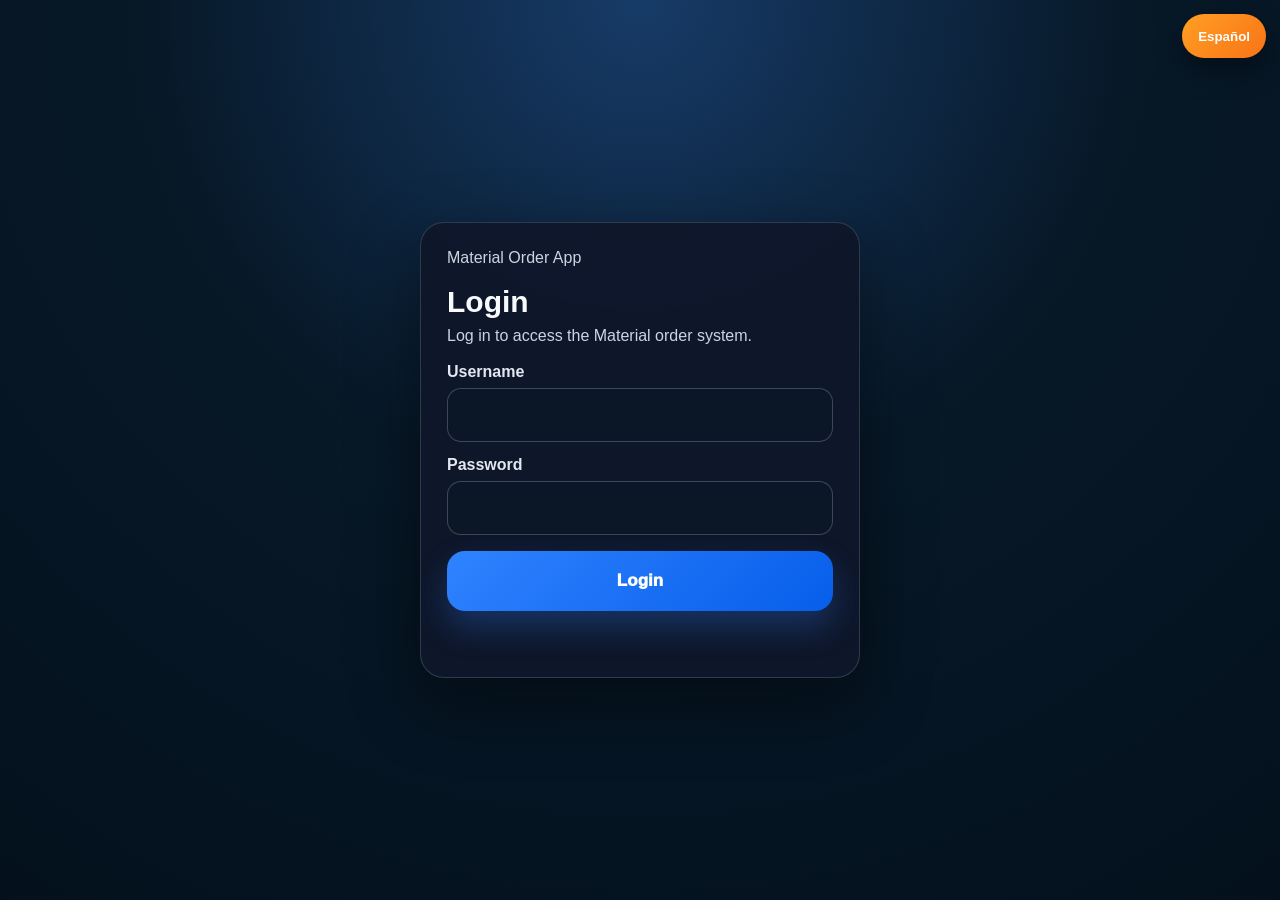
==== commit 8b886c72: "Add files via upload" ====
--- a/index.html
+++ b/index.html
@@ -100,17 +100,24 @@
       <header class="top-bar center"><button class="back-btn" onclick="showScreen('projectTrackerScreen')" type="button">‹</button><h2>Submittals</h2><span></span></header>
       <div class="daily-auto-grid"><div class="daily-auto-box"><span>Job</span><strong class="tracker-job-name">Selected Job</strong></div></div>
       <div class="daily-form-card">
-        <div class="tracker-section-header"><div><h3>Submittals</h3><p class="send-note">Track submittal status for this job. This saves to the ProjectSubmittals tab in Excel.</p></div><div style="display:flex;gap:10px;align-items:center;">
-<select id="submittalFilter" class="field-input" style="width:220px;">
-<option value="all">All</option>
-<option value="requested">Requested From Vendor</option>
-<option value="received">Received From Vendor</option>
-<option value="submitted">Submitted</option>
-<option value="approved">Approved</option>
-<option value="rejected">Rejected</option>
-<option value="resubmitted">Resubmitted</option>
-</select>
-<button id="addProjectSubmittalBtn" class="primary-btn orange" type="button">+ Add Submittal</button></div>
+        <div class="tracker-section-header">
+          <div>
+            <h3>Submittals</h3>
+            <p class="send-note">Track submittal status for this job. This saves to the ProjectSubmittals tab in Excel.</p>
+          </div>
+          <div style="display:flex;gap:10px;align-items:center;">
+            <button id="addProjectSubmittalBtn" class="primary-btn orange" type="button">+ Add Submittal</button>
+            <select id="submittalFilter" class="field-input" style="width:180px;">
+              <option value="all">All</option>
+              <option value="requested">Requested From Vendor</option>
+              <option value="received">Received From Vendor</option>
+              <option value="submitted">Submitted</option>
+              <option value="approved">Approved</option>
+              <option value="rejected">Rejected</option>
+              <option value="resubmitted">Resubmitted</option>
+            </select>
+          </div>
+        </div>
         <div id="projectSubmittalFormCard" class="daily-form-card project-tracker-form-card" style="display:none;">
         <input id="submittalIdInput" type="hidden" />
         <h3>Add / Edit Submittal</h3>
@@ -183,13 +190,20 @@
       <header class="top-bar center"><button class="back-btn" onclick="showScreen('projectTrackerScreen')" type="button">‹</button><h2>Equipment Release</h2><span></span></header>
       <div class="daily-auto-grid"><div class="daily-auto-box"><span>Job</span><strong class="tracker-job-name">Selected Job</strong></div></div>
       <div class="daily-form-card">
-        <div class="tracker-section-header"><div><h3>Equipment Release</h3><p class="send-note">Track louvers, equipment, controls, TAB, insulation, and other released items.</p></div><div style="display:flex;gap:10px;align-items:center;">
-<select id="equipmentFilter" class="field-input" style="width:180px;">
-<option value="all">All</option>
-<option value="released">Released</option>
-<option value="notreleased">Not Released</option>
-</select>
-<button id="addProjectEquipmentBtn" class="primary-btn orange" type="button">+ Add Release Item</button></div>
+        <div class="tracker-section-header">
+          <div>
+            <h3>Equipment Release</h3>
+            <p class="send-note">Track louvers, equipment, controls, TAB, insulation, and other released items.</p>
+          </div>
+          <div style="display:flex;gap:10px;align-items:center;">
+            <button id="addProjectEquipmentBtn" class="primary-btn orange" type="button">+ Add Release Item</button>
+            <select id="equipmentFilter" class="field-input" style="width:180px;">
+              <option value="all">All</option>
+              <option value="released">Released</option>
+              <option value="notreleased">Not Released</option>
+            </select>
+          </div>
+        </div>
         <div id="projectEquipmentFormCard" class="daily-form-card project-tracker-form-card" style="display:none;">
         <input id="equipmentIdInput" type="hidden" />
         <h3>Add / Edit Release Item</h3>
@@ -394,5 +408,6 @@
     </nav>
   </div>
   <script src="app.js"></script>
+  <script src="language.js"></script>
 </body>
 </html>
--- a/style.css
+++ b/style.css
@@ -2659,3 +2659,153 @@
 .project-tracker-form-card + .tracker-list {
   margin-top: 15px;
 }
+
+
+/* V97 Manpower true masonry columns */
+/* Full-width board. Jobs stack independently in each column, so a tall job only pushes
+   the jobs below it in that same column. No inner scrollbars; all names stay visible. */
+#manpowerScreen .manpower-board {
+  width: 100% !important;
+  max-width: none !important;
+  display: grid !important;
+  grid-template-columns: repeat(5, minmax(260px, 1fr)) !important;
+  gap: 16px !important;
+  align-items: start !important;
+}
+
+#manpowerScreen .manpower-masonry-col {
+  display: flex !important;
+  flex-direction: column !important;
+  gap: 36px !important;
+  min-width: 0 !important;
+}
+
+#manpowerScreen .manpower-column {
+  min-width: 0 !important;
+  min-height: 0 !important;
+  height: auto !important;
+  max-height: none !important;
+  overflow: visible !important;
+}
+
+#manpowerScreen .manpower-dropzone {
+  min-height: 135px !important;
+  max-height: none !important;
+  overflow: visible !important;
+  display: grid !important;
+  gap: 10px !important;
+  align-content: start !important;
+  padding: 14px !important;
+}
+
+#manpowerScreen .manpower-column-head {
+  position: static !important;
+}
+
+#manpowerScreen .manpower-dropzone:has(.send-note) {
+  min-height: 150px !important;
+}
+
+@media (min-width: 1900px) {
+  #manpowerScreen .manpower-board {
+    grid-template-columns: repeat(6, minmax(250px, 1fr)) !important;
+  }
+}
+
+@media (max-width: 1500px) {
+  #manpowerScreen .manpower-board {
+    grid-template-columns: repeat(4, minmax(260px, 1fr)) !important;
+  }
+}
+
+@media (max-width: 1200px) {
+  #manpowerScreen .manpower-board {
+    grid-template-columns: repeat(3, minmax(260px, 1fr)) !important;
+  }
+}
+
+@media (max-width: 850px) {
+  #manpowerScreen .manpower-board {
+    grid-template-columns: repeat(2, minmax(240px, 1fr)) !important;
+  }
+}
+
+@media (max-width: 600px) {
+  #manpowerScreen .manpower-board {
+    grid-template-columns: 1fr !important;
+  }
+
+  #manpowerScreen .manpower-masonry-col {
+    gap: 48px !important;
+  }
+}
+
+
+/* V98 Manpower double vertical job gaps */
+/* Doubles the vertical space between job cards in the Option B masonry columns. */
+#manpowerScreen .manpower-masonry-col {
+  gap: 108px !important;
+  row-gap: 108px !important;
+}
+
+#manpowerScreen .manpower-masonry-col > .manpower-column {
+  margin-bottom: 0 !important;
+}
+
+@media (max-width: 600px) {
+  #manpowerScreen .manpower-masonry-col {
+    gap: 48px !important;
+    row-gap: 48px !important;
+  }
+}
+
+
+/* FieldOps language switch */
+.language-floating-btn{
+  position:fixed;
+  top:14px;
+  right:14px;
+  z-index:9999;
+  border:0;
+  border-radius:999px;
+  padding:10px 16px;
+  background:linear-gradient(135deg,#ff9f24,#f97316);
+  color:#fff;
+  font-weight:900;
+  cursor:pointer;
+  white-space:nowrap;
+  box-shadow:0 12px 28px rgba(0,0,0,.28);
+}
+.language-floating-btn:active{transform:translateY(1px)}
+@media(max-width:430px){.language-floating-btn{top:10px;right:10px;padding:8px 12px;font-size:13px}}
+
+
+/* FieldOps English / Spanish floating toggle */
+.fieldops-language-toggle {
+  position: fixed;
+  top: 14px;
+  right: 14px;
+  z-index: 99999;
+  border: 0;
+  border-radius: 999px;
+  padding: 10px 16px;
+  background: linear-gradient(135deg,#ff9f24,#f97316);
+  color: #fff;
+  font-weight: 900;
+  cursor: pointer;
+  white-space: nowrap;
+  box-shadow: 0 12px 28px rgba(0,0,0,.35);
+}
+
+.fieldops-language-toggle:active {
+  transform: translateY(1px);
+}
+
+@media (max-width: 430px) {
+  .fieldops-language-toggle {
+    top: 10px;
+    right: 10px;
+    padding: 8px 12px;
+    font-size: 13px;
+  }
+}
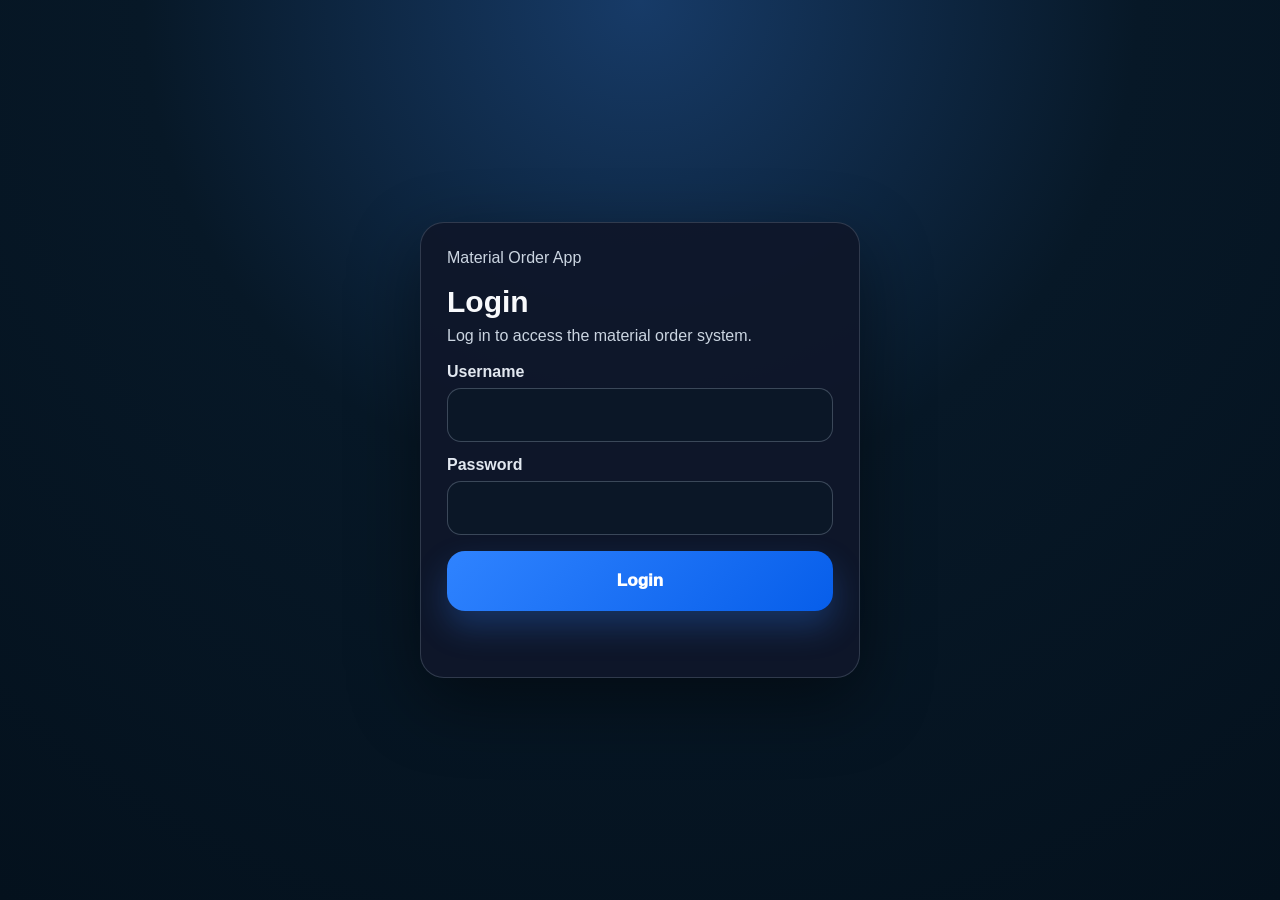
==== commit 50af79cf: "Add files via upload" ====
--- a/index.html
+++ b/index.html
@@ -408,6 +408,5 @@
     </nav>
   </div>
   <script src="app.js"></script>
-  <script src="language.js"></script>
 </body>
 </html>
--- a/style.css
+++ b/style.css
@@ -2759,53 +2759,3 @@
   }
 }
 
-
-/* FieldOps language switch */
-.language-floating-btn{
-  position:fixed;
-  top:14px;
-  right:14px;
-  z-index:9999;
-  border:0;
-  border-radius:999px;
-  padding:10px 16px;
-  background:linear-gradient(135deg,#ff9f24,#f97316);
-  color:#fff;
-  font-weight:900;
-  cursor:pointer;
-  white-space:nowrap;
-  box-shadow:0 12px 28px rgba(0,0,0,.28);
-}
-.language-floating-btn:active{transform:translateY(1px)}
-@media(max-width:430px){.language-floating-btn{top:10px;right:10px;padding:8px 12px;font-size:13px}}
-
-
-/* FieldOps English / Spanish floating toggle */
-.fieldops-language-toggle {
-  position: fixed;
-  top: 14px;
-  right: 14px;
-  z-index: 99999;
-  border: 0;
-  border-radius: 999px;
-  padding: 10px 16px;
-  background: linear-gradient(135deg,#ff9f24,#f97316);
-  color: #fff;
-  font-weight: 900;
-  cursor: pointer;
-  white-space: nowrap;
-  box-shadow: 0 12px 28px rgba(0,0,0,.35);
-}
-
-.fieldops-language-toggle:active {
-  transform: translateY(1px);
-}
-
-@media (max-width: 430px) {
-  .fieldops-language-toggle {
-    top: 10px;
-    right: 10px;
-    padding: 8px 12px;
-    font-size: 13px;
-  }
-}
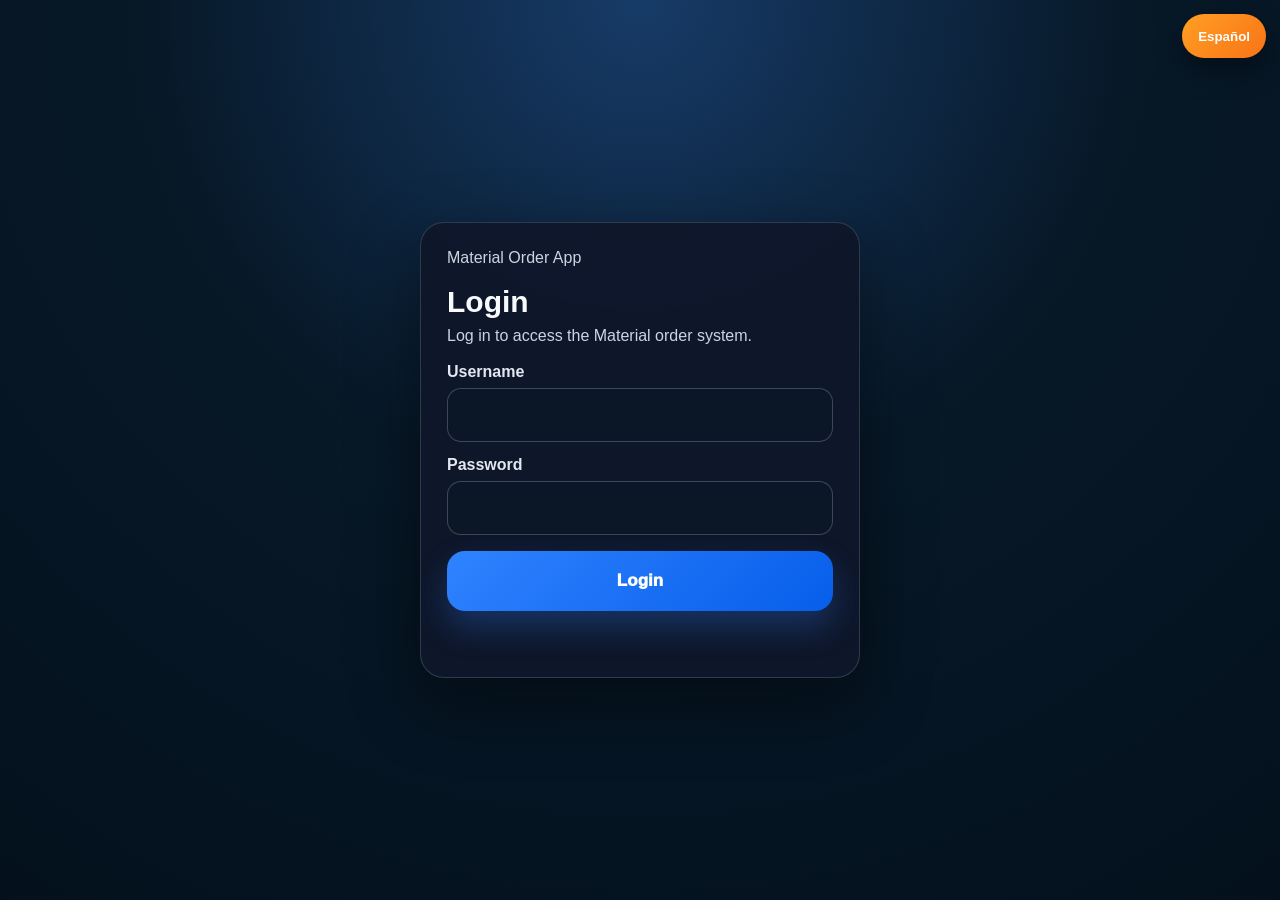
==== commit 150e4ce5: "Add files via upload" ====
--- a/index.html
+++ b/index.html
@@ -408,5 +408,6 @@
     </nav>
   </div>
   <script src="app.js"></script>
+  <script src="language.js"></script>
 </body>
 </html>
--- a/style.css
+++ b/style.css
@@ -2759,3 +2759,53 @@
   }
 }
 
+
+/* FieldOps language switch */
+.language-floating-btn{
+  position:fixed;
+  top:14px;
+  right:14px;
+  z-index:9999;
+  border:0;
+  border-radius:999px;
+  padding:10px 16px;
+  background:linear-gradient(135deg,#ff9f24,#f97316);
+  color:#fff;
+  font-weight:900;
+  cursor:pointer;
+  white-space:nowrap;
+  box-shadow:0 12px 28px rgba(0,0,0,.28);
+}
+.language-floating-btn:active{transform:translateY(1px)}
+@media(max-width:430px){.language-floating-btn{top:10px;right:10px;padding:8px 12px;font-size:13px}}
+
+
+/* FieldOps English / Spanish floating toggle */
+.fieldops-language-toggle {
+  position: fixed;
+  top: 14px;
+  right: 14px;
+  z-index: 99999;
+  border: 0;
+  border-radius: 999px;
+  padding: 10px 16px;
+  background: linear-gradient(135deg,#ff9f24,#f97316);
+  color: #fff;
+  font-weight: 900;
+  cursor: pointer;
+  white-space: nowrap;
+  box-shadow: 0 12px 28px rgba(0,0,0,.35);
+}
+
+.fieldops-language-toggle:active {
+  transform: translateY(1px);
+}
+
+@media (max-width: 430px) {
+  .fieldops-language-toggle {
+    top: 10px;
+    right: 10px;
+    padding: 8px 12px;
+    font-size: 13px;
+  }
+}
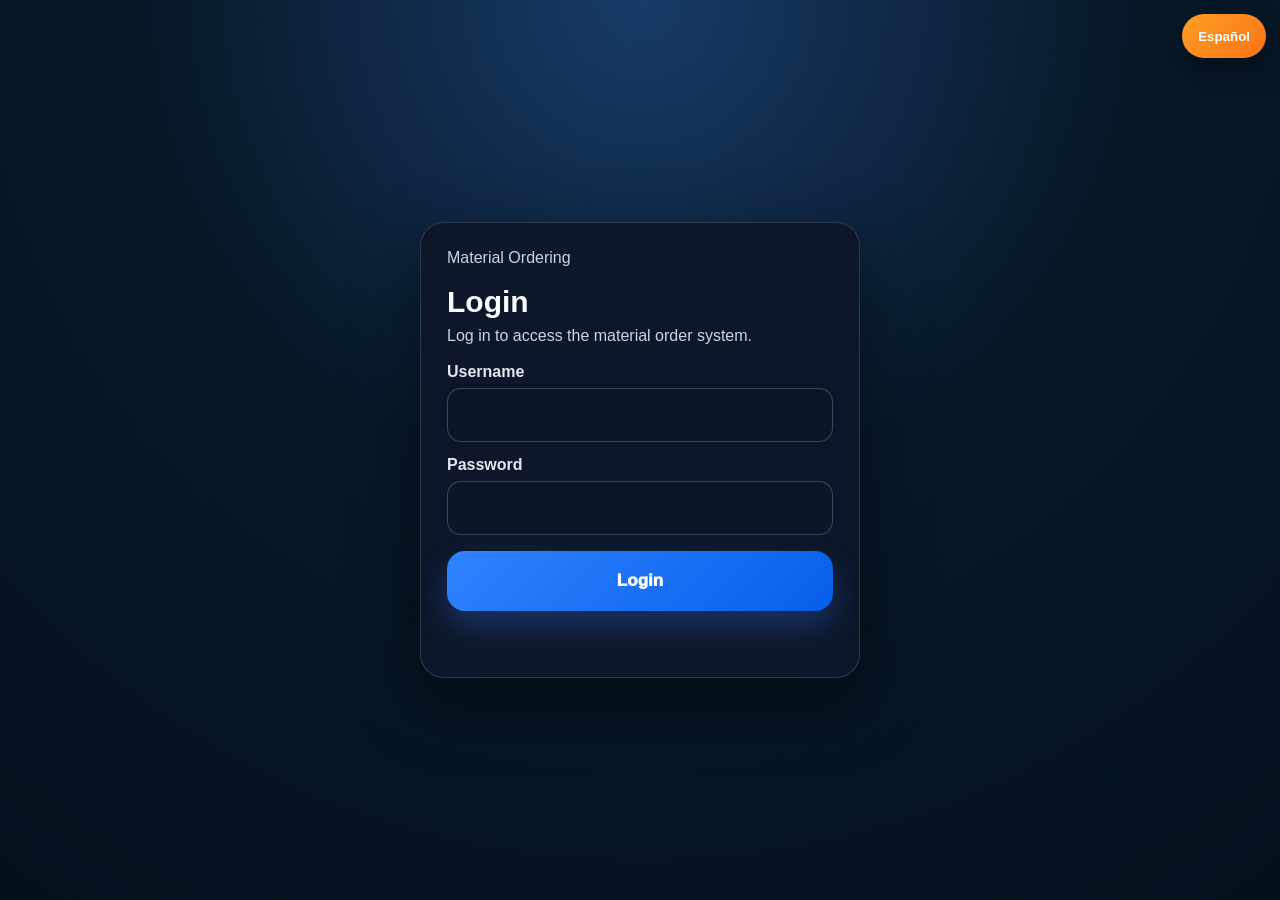
==== commit bf1b7da5: "Add files via upload" ====
--- a/index.html
+++ b/index.html
@@ -28,6 +28,7 @@
         <button id="dailyReportChoiceBtn" class="action-choice-card" type="button"><span>📝</span><strong>Daily Report</strong><small>Manpower, work performed, issues, photos</small></button>
         <button id="materialOrderChoiceBtn" class="action-choice-card" type="button"><span>📦</span><strong>Material Order</strong><small>Request materials and email PDF</small></button>
         <button id="rentalChoiceBtn" class="action-choice-card" type="button"><span>🚜</span><strong>Job Site Rentals</strong><small>Track conex, lull, lifts, and rental quantity</small></button>
+        <button id="fieldActivityChoiceBtn" class="action-choice-card" type="button"><span>📍</span><strong>Field Activity</strong><small>Material received and field updates</small></button>
         <button id="projectTrackerChoiceBtn" class="action-choice-card" type="button" style="display:none;"><span>📋</span><strong>Project Tracker</strong><small>Submittals, permits, ODPs, releases, notes</small></button>
       </div>
     </section>
@@ -257,6 +258,37 @@
       
     </section>
 
+    <section id="fieldActivityScreen" class="screen">
+      <header class="top-bar center"><button class="back-btn" onclick="showScreen('jobActionScreen')" type="button">‹</button><h2>Field Activity</h2><span></span></header>
+      <div class="review-job-card"><div class="job-image">📍</div><div><h3 id="fieldActivityJobName">Selected Job</h3><span class="status-dot">● Active</span></div></div>
+      <div class="action-choice-grid">
+        <button id="materialReceivedChoiceBtn" class="action-choice-card" type="button"><span>📦</span><strong>Material Received</strong><small>Send photo and notes to PM</small></button>
+      </div>
+    </section>
+
+    <section id="materialReceivedScreen" class="screen">
+      <header class="top-bar center"><button class="back-btn" onclick="showScreen('fieldActivityScreen')" type="button">‹</button><h2>Material Received</h2><span></span></header>
+      <div class="daily-auto-grid">
+        <div class="daily-auto-box"><span>Job</span><strong id="materialReceivedJob">Selected Job</strong></div>
+        <div class="daily-auto-box"><span>Received By</span><strong id="materialReceivedBy">Logged-in user</strong></div>
+        <div class="daily-auto-box"><span>Date / Time</span><strong id="materialReceivedDateTime">Auto</strong></div>
+      </div>
+      <div class="daily-form-card">
+        <label class="daily-label">Photo
+          <input id="materialReceivedPhoto" class="daily-input" type="file" accept="image/*" />
+          <small class="photo-help">On phone, this should let you choose Camera or Photo Library/Gallery.</small>
+        </label>
+        <div id="materialReceivedPhotoList" class="photo-note">No photo selected.</div>
+
+        <label class="daily-label">Notes
+          <textarea id="materialReceivedNotes" class="daily-textarea" placeholder="Example: RTUs delivered, ductwork delivered, material left by conex, etc."></textarea>
+        </label>
+
+        <button id="submitMaterialReceivedBtn" class="submit-btn orange-submit-btn" type="button">Submit Material Received</button>
+        <p class="send-note">This saves to Google Sheets and emails the job contact.</p>
+      </div>
+    </section>
+
     <section id="rentalScreen" class="screen">
       <header class="top-bar center"><button class="back-btn" onclick="showScreen('jobActionScreen')" type="button">‹</button><h2>Job Site Rental</h2><span></span></header>
       <div class="daily-auto-grid">
--- a/style.css
+++ b/style.css
@@ -2809,3 +2809,38 @@
     font-size: 13px;
   }
 }
+
+/* FieldOps speed pass: let the browser skip off-screen material/rental cards. */
+.material-row,
+.job-card,
+.board-card,
+.project-tracker-card,
+.action-choice-card,
+.daily-form-card {
+  content-visibility: auto;
+  contain-intrinsic-size: 1px 140px;
+}
+
+/* FieldOps speed pass: reduce expensive glass/blur effects on phones. */
+@media (max-width: 720px) {
+  .job-card,
+  .review-job-card,
+  .review-card,
+  .total-card,
+  .material-row,
+  .notes-box,
+  .cart-preview-card,
+  .priority-review-card,
+  .board-card,
+  .daily-form-card,
+  .action-choice-card,
+  .project-tracker-card {
+    backdrop-filter: none !important;
+    -webkit-backdrop-filter: none !important;
+    box-shadow: 0 8px 20px rgba(0,0,0,.18) !important;
+  }
+
+  .screen {
+    animation: none !important;
+  }
+}
